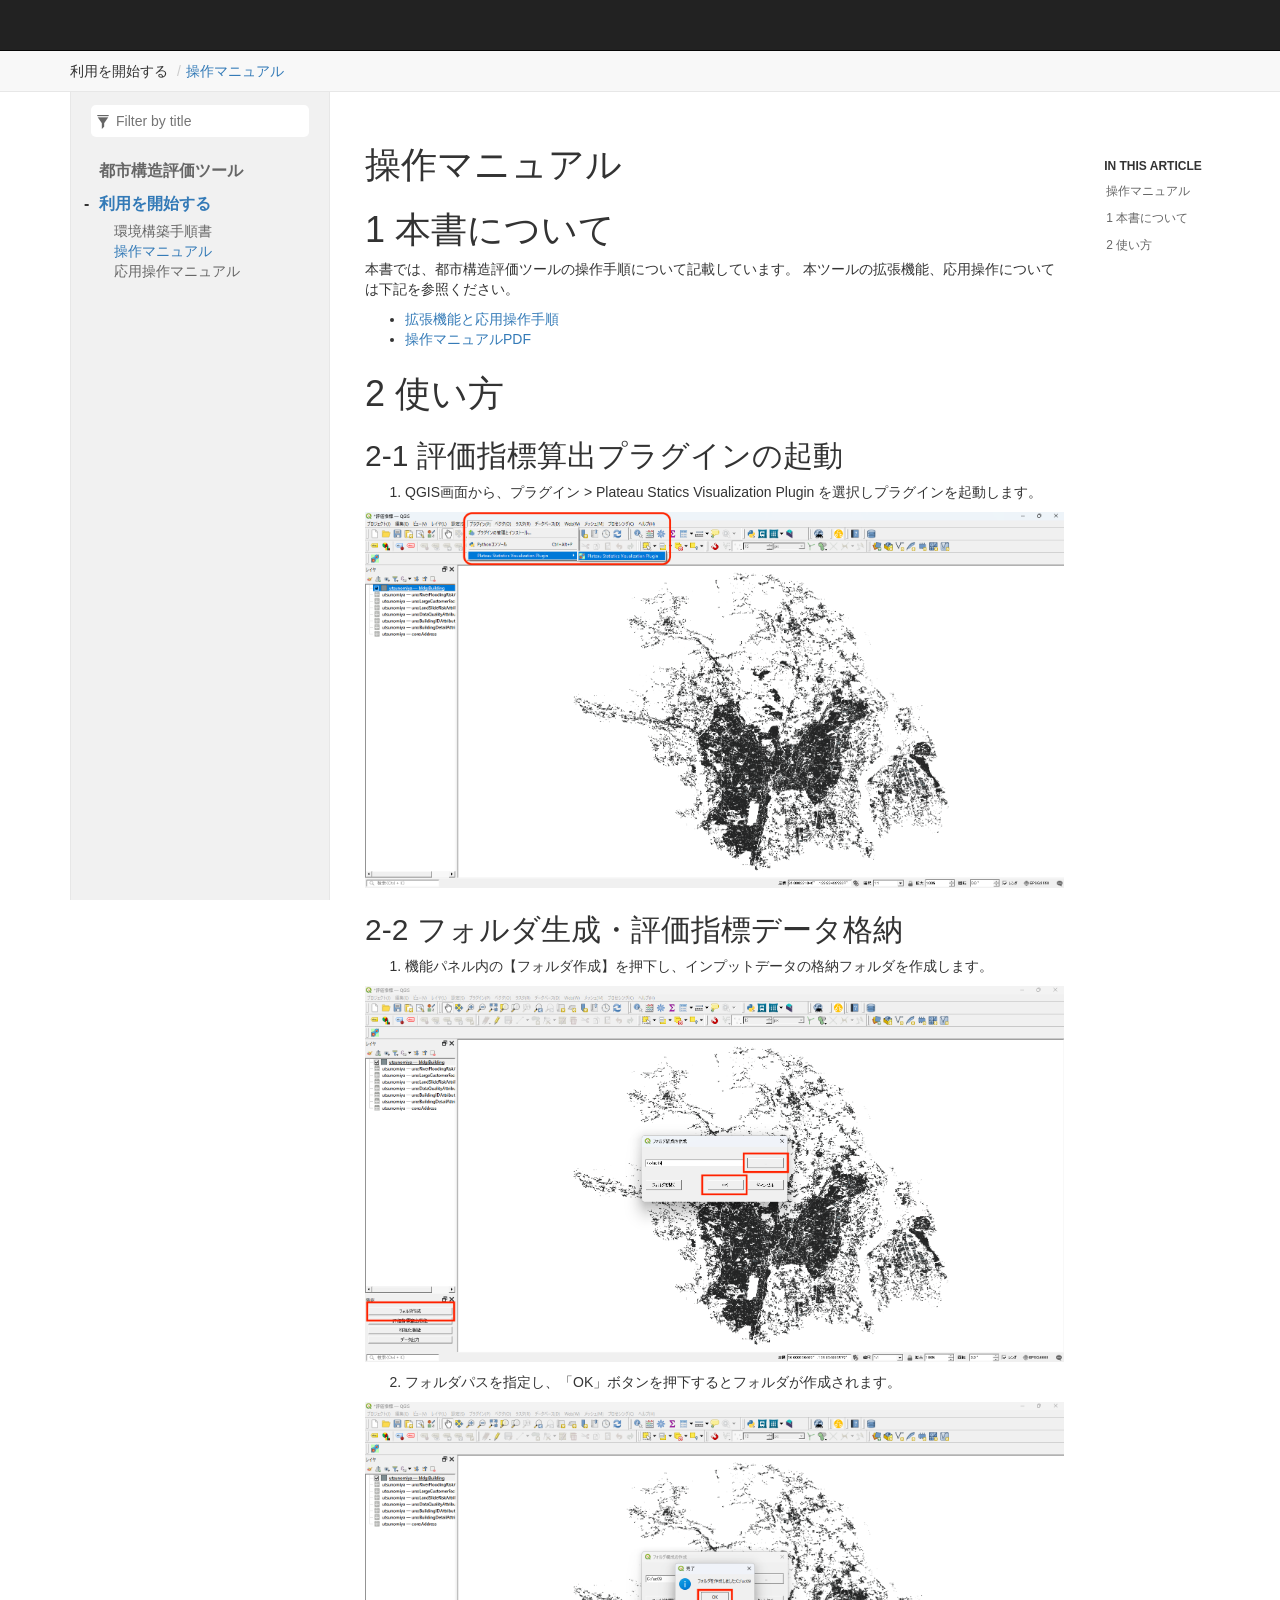
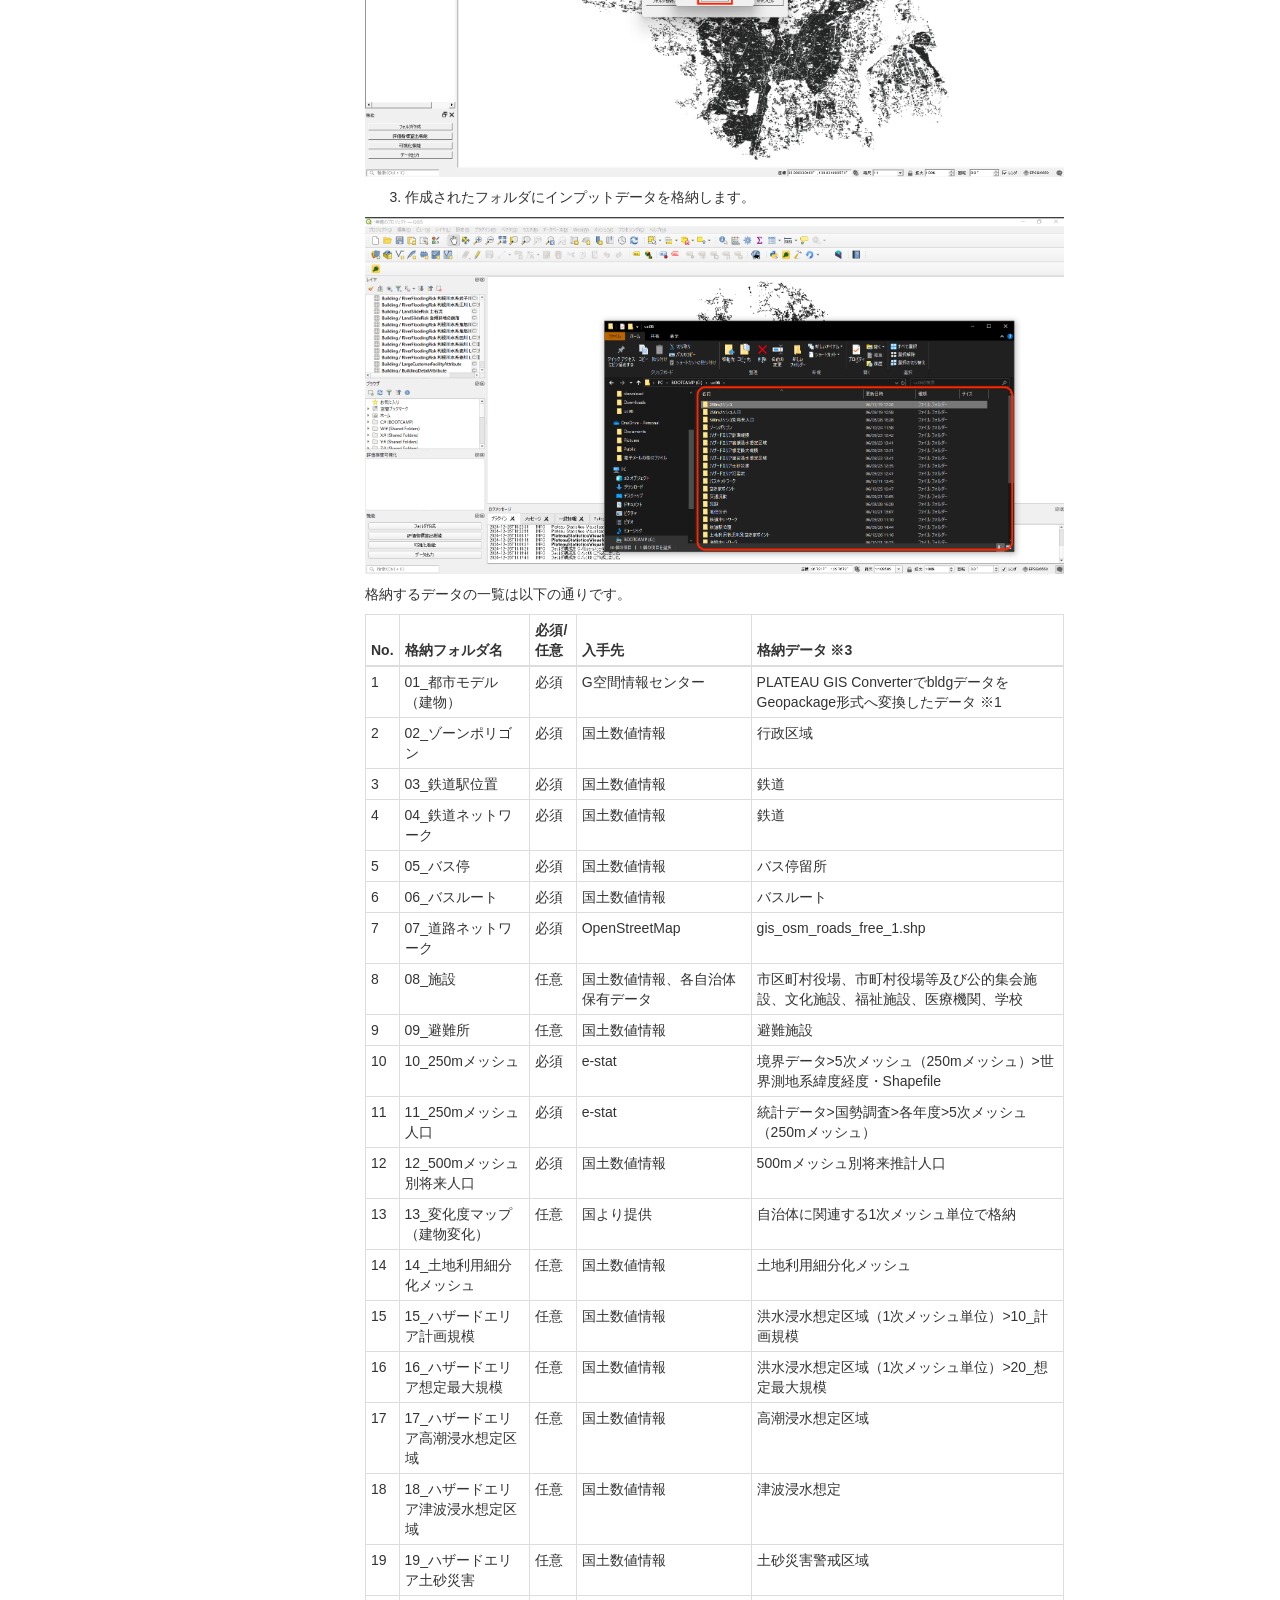
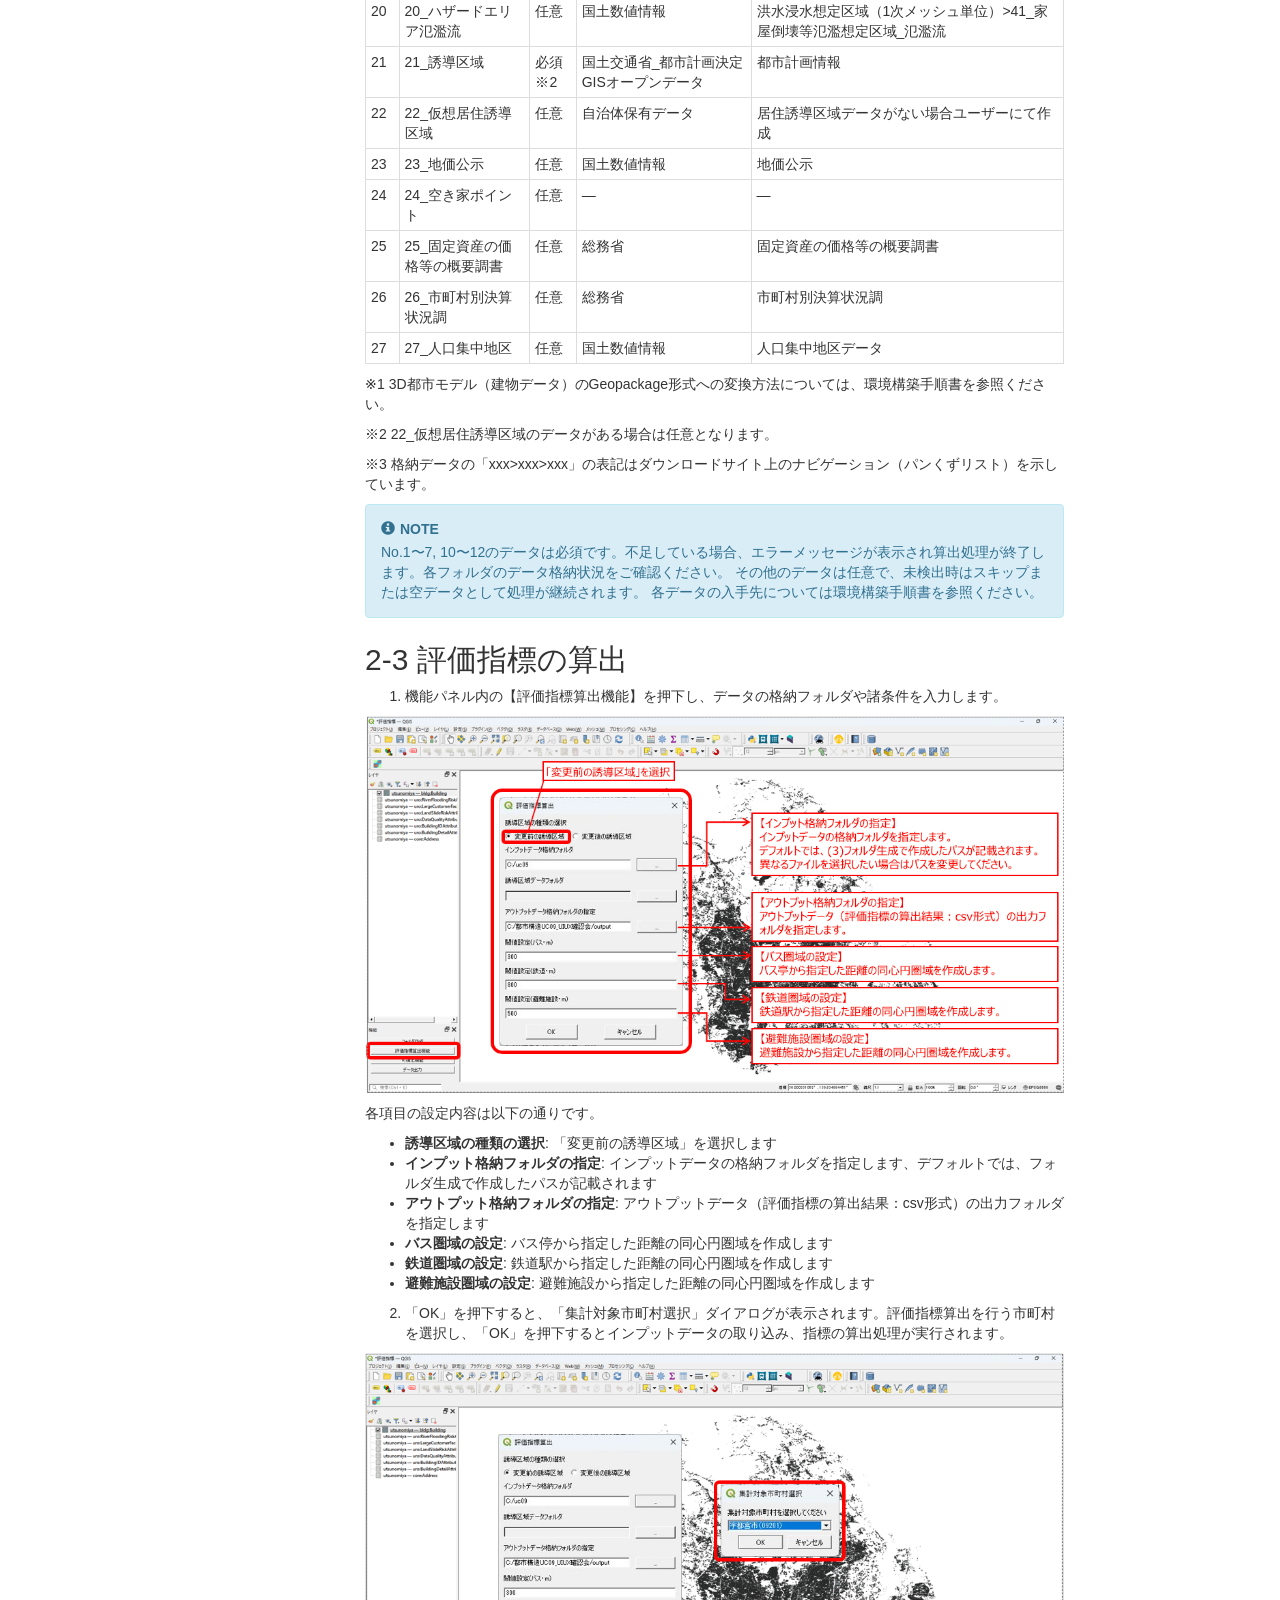
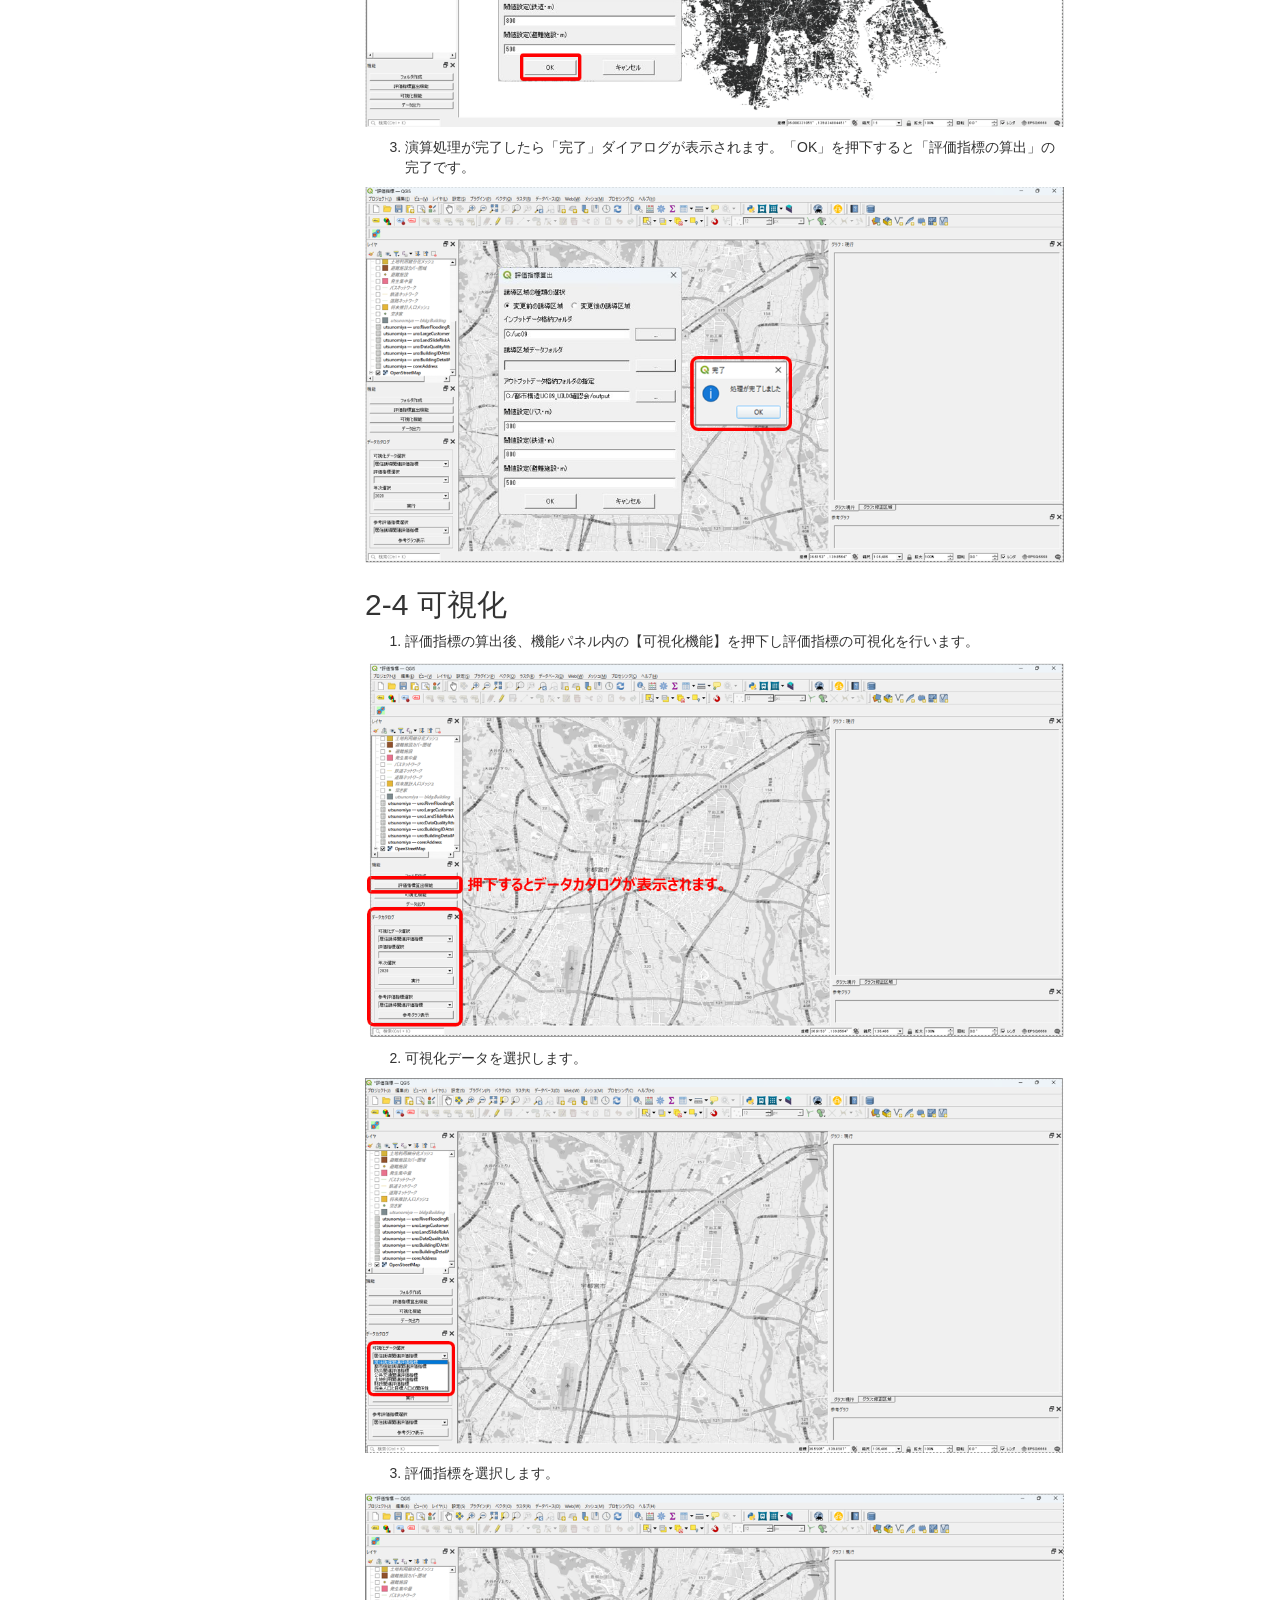
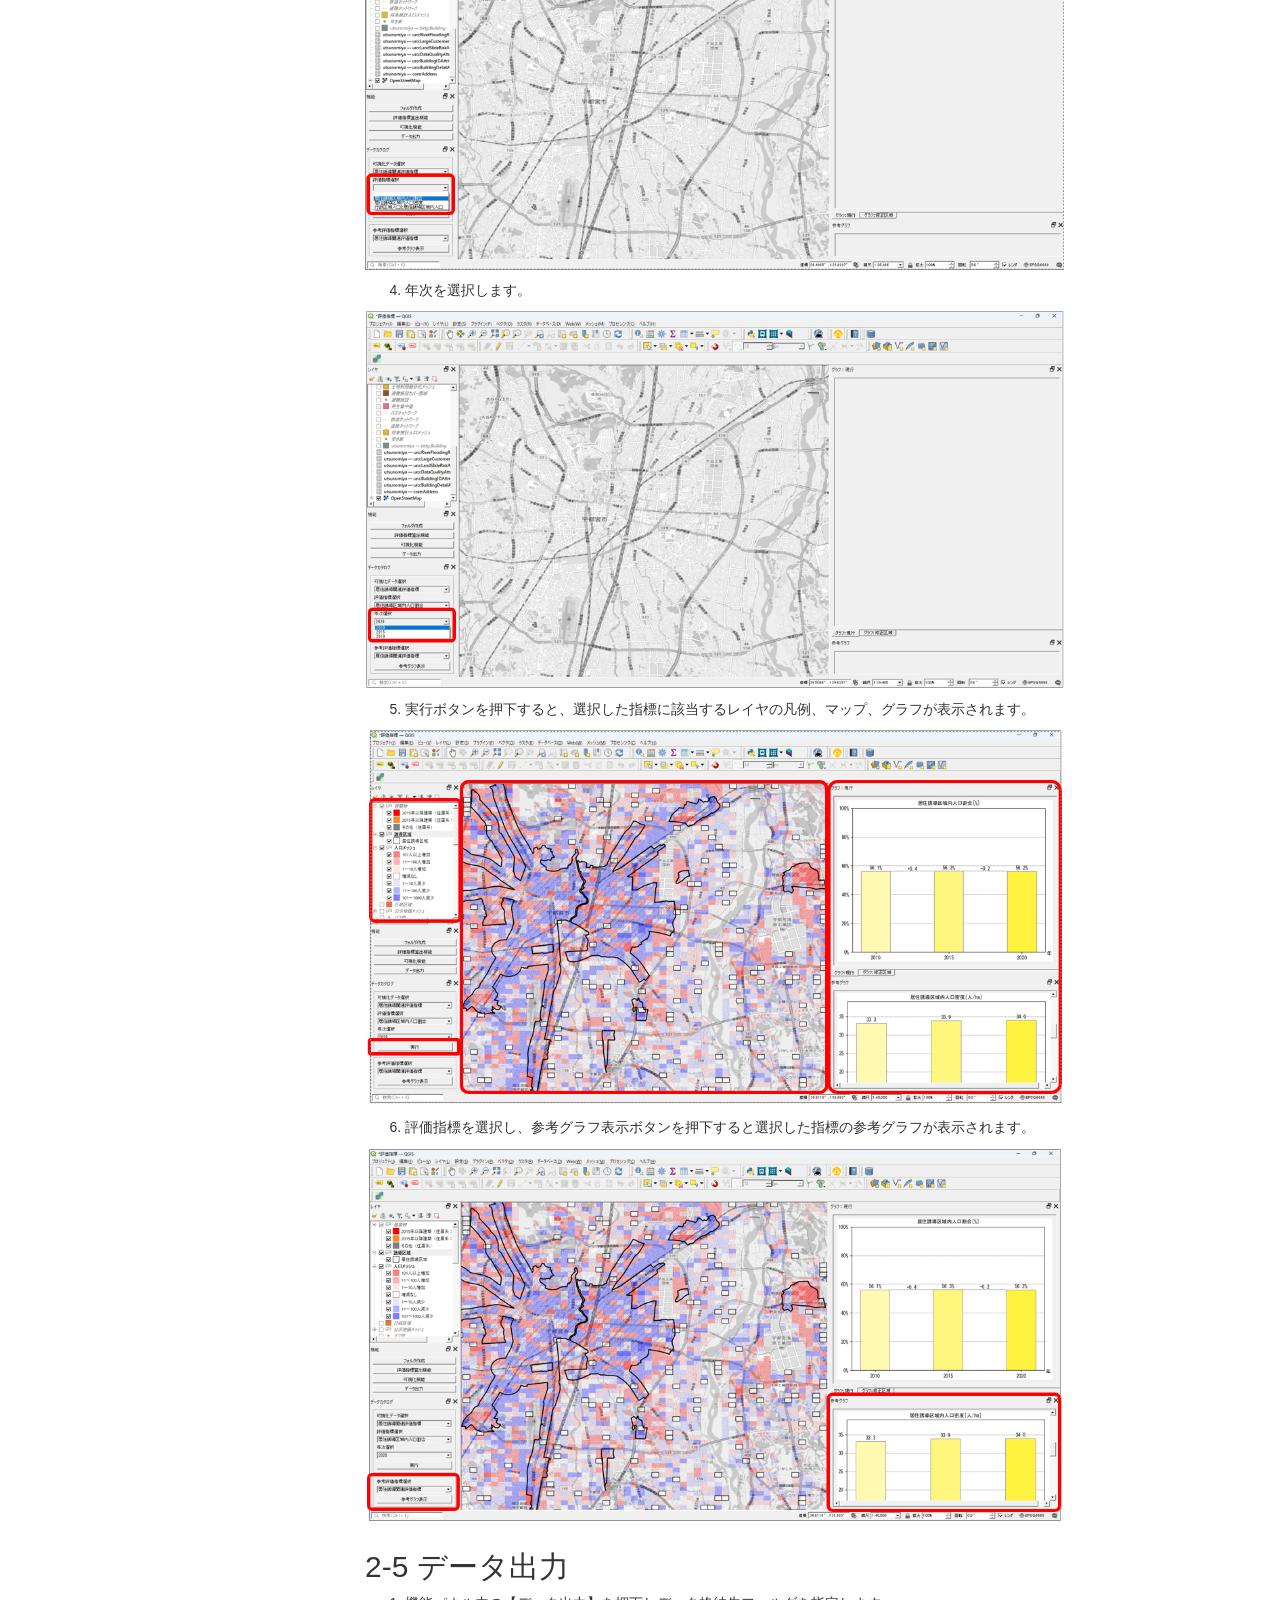
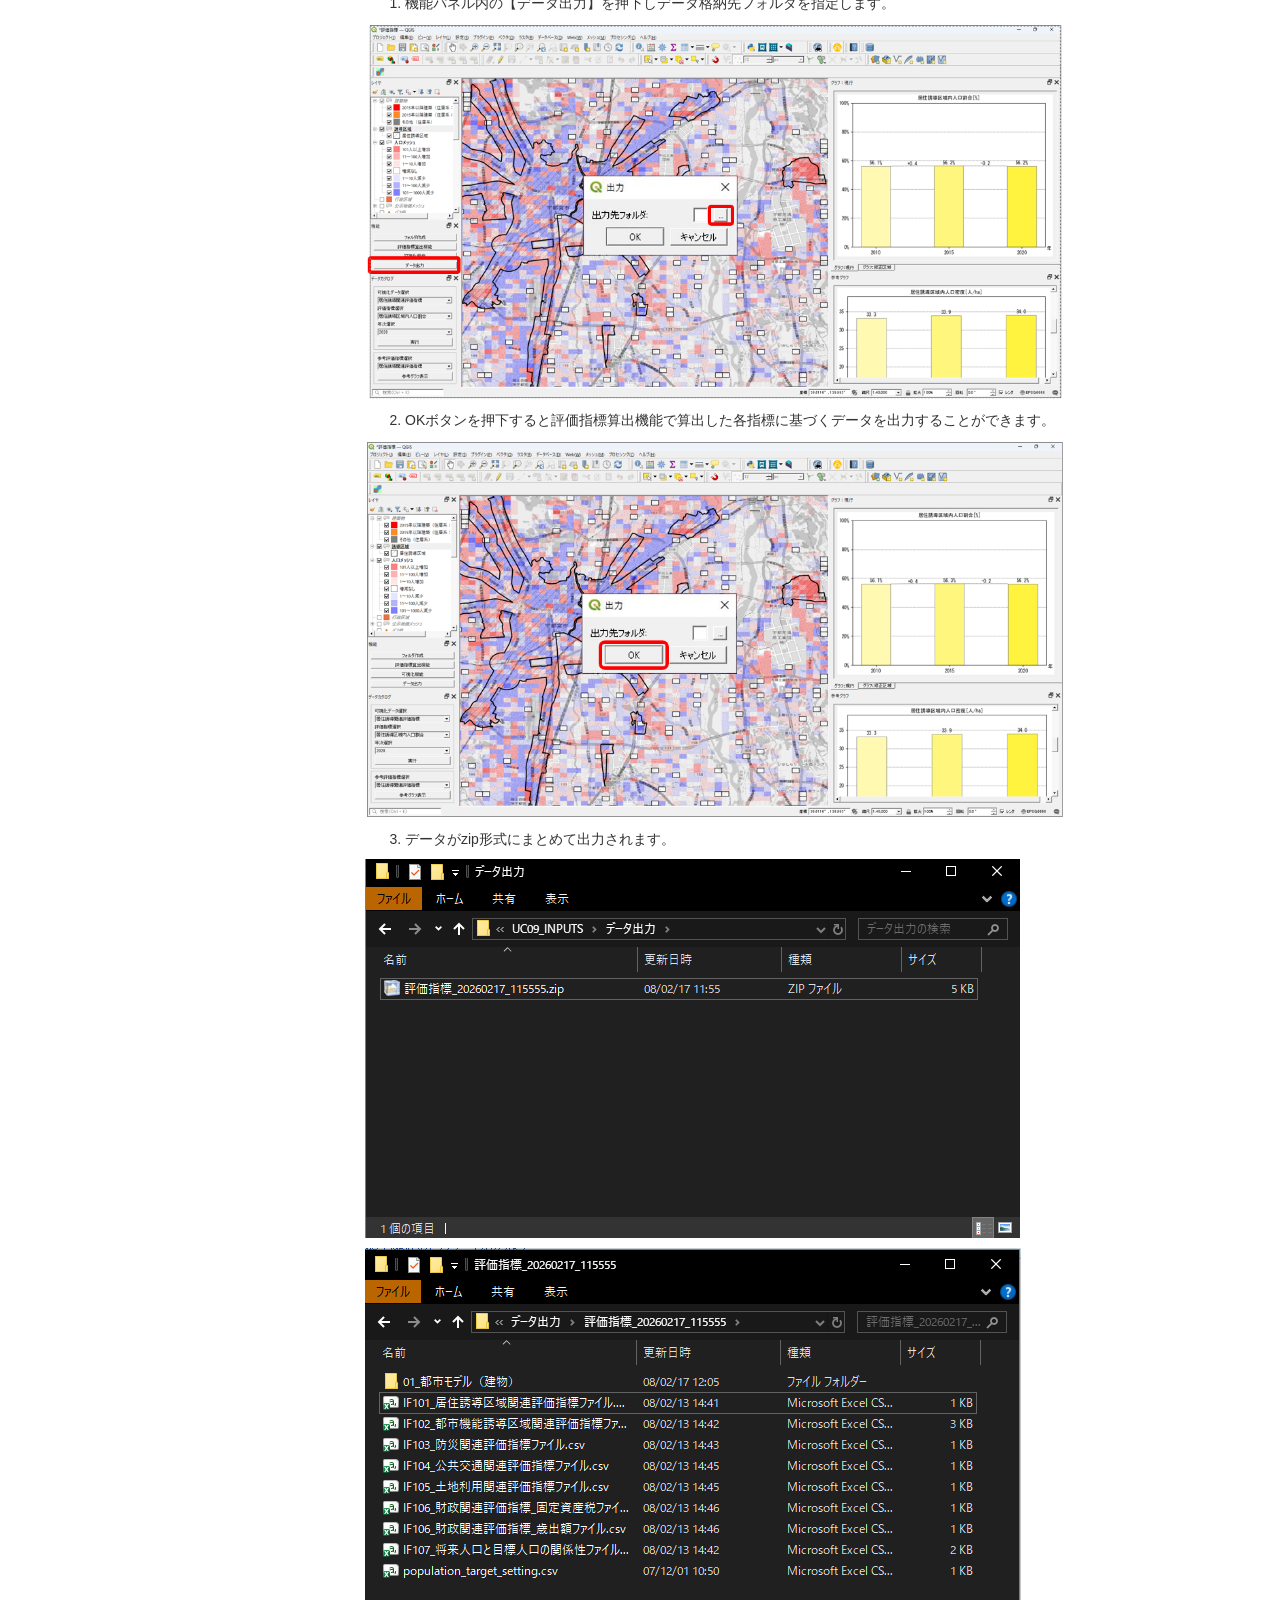
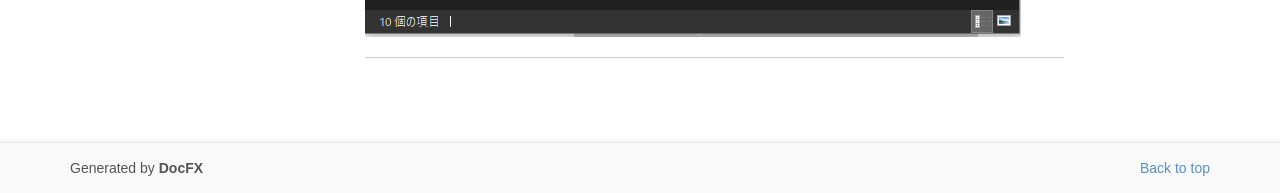
==== manual/userMan.html @ 3ce44143 "Merge pull request #2 from AeroToyota-Develop/gh-pages FY2025 Initial Docs Update: Sync gh-pages wit" ====
<!DOCTYPE html>
<!--[if IE]><![endif]-->
<html>

  <head>
    <meta charset="utf-8">
      <meta http-equiv="X-UA-Compatible" content="IE=edge,chrome=1">
      <title>操作マニュアル </title>
      <meta name="viewport" content="width=device-width">
      <meta name="title" content="操作マニュアル ">
    
    
      <link rel="shortcut icon" href="../favicon.ico">
      <link rel="stylesheet" href="../styles/docfx.vendor.min.css">
      <link rel="stylesheet" href="../styles/docfx.css">
      <link rel="stylesheet" href="../styles/main.css">
      <meta property="docfx:navrel" content="../toc.html">
      <meta property="docfx:tocrel" content="toc.html">
    
    <meta property="docfx:rel" content="../">
    
  </head>
  <body data-spy="scroll" data-target="#affix" data-offset="120">
    <div id="wrapper">
      <header>

        <nav id="autocollapse" class="navbar navbar-inverse ng-scope" role="navigation">
          <div class="container">
            <div class="navbar-header">
              <button type="button" class="navbar-toggle" data-toggle="collapse" data-target="#navbar">
                <span class="sr-only">Toggle navigation</span>
                <span class="icon-bar"></span>
                <span class="icon-bar"></span>
                <span class="icon-bar"></span>
              </button>

              <a class="navbar-brand" href="../index.html">
                <img id="logo" class="svg" src="../resources/logo.svg" alt="">
              </a>
            </div>
            <div class="collapse navbar-collapse" id="navbar">
              <form class="navbar-form navbar-right" role="search" id="search">
                <div class="form-group">
                  <input type="text" class="form-control" id="search-query" placeholder="Search" autocomplete="off">
                </div>
              </form>
            </div>
          </div>
        </nav>

        <div class="subnav navbar navbar-default">
          <div class="container hide-when-search" id="breadcrumb">
            <ul class="breadcrumb">
              <li></li>
            </ul>
          </div>
        </div>
      </header>
      <div class="container body-content">

        <div id="search-results">
          <div class="search-list">Search Results for <span></span></div>
          <div class="sr-items">
            <p><i class="glyphicon glyphicon-refresh index-loading"></i></p>
          </div>
          <ul id="pagination" data-first=First data-prev=Previous data-next=Next data-last=Last></ul>
        </div>
      </div>
      <div role="main" class="container body-content hide-when-search">

        <div class="sidenav hide-when-search">
          <a class="btn toc-toggle collapse" data-toggle="collapse" href="#sidetoggle" aria-expanded="false" aria-controls="sidetoggle">Show / Hide Table of Contents</a>
          <div class="sidetoggle collapse" id="sidetoggle">
            <div id="sidetoc"></div>
          </div>
        </div>
        <div class="article row grid-right">
          <div class="col-md-10">
            <article class="content wrap" id="_content" data-uid="">
<h1 id="操作マニュアル">操作マニュアル</h1>

<h1 id="1-本書について">1 本書について</h1>
<p>本書では、都市構造評価ツールの操作手順について記載しています。
本ツールの拡張機能、応用操作については下記を参照ください。</p>
<ul>
<li><a href="advancedMan.html">拡張機能と応用操作手順</a></li>
<li><a href="../resources/%E6%93%8D%E4%BD%9C%E3%83%9E%E3%83%8B%E3%83%A5%E3%82%A2%E3%83%AB%E5%8F%82%E8%80%83%E8%B3%87%E6%96%99.pdf">操作マニュアルPDF</a></li>
</ul>
<h1 id="2-使い方">2 使い方</h1>
<h2 id="2-1-評価指標算出プラグインの起動">2-1 評価指標算出プラグインの起動</h2>
<ol>
<li>QGIS画面から、プラグイン &gt; Plateau Statics Visualization Plugin を選択しプラグインを起動します。</li>
</ol>
<p><img src="../resources/userMan/tutorial_005.png" alt=""></p>
<h2 id="2-2-フォルダ生成評価指標データ格納">2-2 フォルダ生成・評価指標データ格納</h2>
<ol>
<li>機能パネル内の【フォルダ作成】を押下し、インプットデータの格納フォルダを作成します。</li>
</ol>
<p><img src="../resources/userMan/tutorial_006.png" alt=""></p>
<ol start="2">
<li>フォルダパスを指定し、「OK」ボタンを押下するとフォルダが作成されます。</li>
</ol>
<p><img src="../resources/userMan/tutorial_007.png" alt=""></p>
<ol start="3">
<li>作成されたフォルダにインプットデータを格納します。</li>
</ol>
<p><img src="../resources/userMan/tutorial_008.png" alt=""></p>
<p>格納するデータの一覧は以下の通りです。</p>
<table>
<thead>
<tr>
<th>No.</th>
<th>格納フォルダ名</th>
<th>必須/任意</th>
<th>入手先</th>
<th>格納データ ※3</th>
</tr>
</thead>
<tbody>
<tr>
<td>1</td>
<td>01_都市モデル（建物）</td>
<td>必須</td>
<td>G空間情報センター</td>
<td>PLATEAU GIS ConverterでbldgデータをGeopackage形式へ変換したデータ ※1</td>
</tr>
<tr>
<td>2</td>
<td>02_ゾーンポリゴン</td>
<td>必須</td>
<td>国土数値情報</td>
<td>行政区域</td>
</tr>
<tr>
<td>3</td>
<td>03_鉄道駅位置</td>
<td>必須</td>
<td>国土数値情報</td>
<td>鉄道</td>
</tr>
<tr>
<td>4</td>
<td>04_鉄道ネットワーク</td>
<td>必須</td>
<td>国土数値情報</td>
<td>鉄道</td>
</tr>
<tr>
<td>5</td>
<td>05_バス停</td>
<td>必須</td>
<td>国土数値情報</td>
<td>バス停留所</td>
</tr>
<tr>
<td>6</td>
<td>06_バスルート</td>
<td>必須</td>
<td>国土数値情報</td>
<td>バスルート</td>
</tr>
<tr>
<td>7</td>
<td>07_道路ネットワーク</td>
<td>必須</td>
<td>OpenStreetMap</td>
<td>gis_osm_roads_free_1.shp</td>
</tr>
<tr>
<td>8</td>
<td>08_施設</td>
<td>任意</td>
<td>国土数値情報、各自治体保有データ</td>
<td>市区町村役場、市町村役場等及び公的集会施設、文化施設、福祉施設、医療機関、学校</td>
</tr>
<tr>
<td>9</td>
<td>09_避難所</td>
<td>任意</td>
<td>国土数値情報</td>
<td>避難施設</td>
</tr>
<tr>
<td>10</td>
<td>10_250mメッシュ</td>
<td>必須</td>
<td>e-stat</td>
<td>境界データ&gt;5次メッシュ（250mメッシュ）&gt;世界測地系緯度経度・Shapefile</td>
</tr>
<tr>
<td>11</td>
<td>11_250mメッシュ人口</td>
<td>必須</td>
<td>e-stat</td>
<td>統計データ&gt;国勢調査&gt;各年度&gt;5次メッシュ（250mメッシュ）</td>
</tr>
<tr>
<td>12</td>
<td>12_500mメッシュ別将来人口</td>
<td>必須</td>
<td>国土数値情報</td>
<td>500mメッシュ別将来推計人口</td>
</tr>
<tr>
<td>13</td>
<td>13_変化度マップ（建物変化）</td>
<td>任意</td>
<td>国より提供</td>
<td>自治体に関連する1次メッシュ単位で格納</td>
</tr>
<tr>
<td>14</td>
<td>14_土地利用細分化メッシュ</td>
<td>任意</td>
<td>国土数値情報</td>
<td>土地利用細分化メッシュ</td>
</tr>
<tr>
<td>15</td>
<td>15_ハザードエリア計画規模</td>
<td>任意</td>
<td>国土数値情報</td>
<td>洪水浸水想定区域（1次メッシュ単位）&gt;10_計画規模</td>
</tr>
<tr>
<td>16</td>
<td>16_ハザードエリア想定最大規模</td>
<td>任意</td>
<td>国土数値情報</td>
<td>洪水浸水想定区域（1次メッシュ単位）&gt;20_想定最大規模</td>
</tr>
<tr>
<td>17</td>
<td>17_ハザードエリア高潮浸水想定区域</td>
<td>任意</td>
<td>国土数値情報</td>
<td>高潮浸水想定区域</td>
</tr>
<tr>
<td>18</td>
<td>18_ハザードエリア津波浸水想定区域</td>
<td>任意</td>
<td>国土数値情報</td>
<td>津波浸水想定</td>
</tr>
<tr>
<td>19</td>
<td>19_ハザードエリア土砂災害</td>
<td>任意</td>
<td>国土数値情報</td>
<td>土砂災害警戒区域</td>
</tr>
<tr>
<td>20</td>
<td>20_ハザードエリア氾濫流</td>
<td>任意</td>
<td>国土数値情報</td>
<td>洪水浸水想定区域（1次メッシュ単位）&gt;41_家屋倒壊等氾濫想定区域_氾濫流</td>
</tr>
<tr>
<td>21</td>
<td>21_誘導区域</td>
<td>必須 ※2</td>
<td>国土交通省_都市計画決定GISオープンデータ</td>
<td>都市計画情報</td>
</tr>
<tr>
<td>22</td>
<td>22_仮想居住誘導区域</td>
<td>任意</td>
<td>自治体保有データ</td>
<td>居住誘導区域データがない場合ユーザーにて作成</td>
</tr>
<tr>
<td>23</td>
<td>23_地価公示</td>
<td>任意</td>
<td>国土数値情報</td>
<td>地価公示</td>
</tr>
<tr>
<td>24</td>
<td>24_空き家ポイント</td>
<td>任意</td>
<td>―</td>
<td>―</td>
</tr>
<tr>
<td>25</td>
<td>25_固定資産の価格等の概要調書</td>
<td>任意</td>
<td>総務省</td>
<td>固定資産の価格等の概要調書</td>
</tr>
<tr>
<td>26</td>
<td>26_市町村別決算状況調</td>
<td>任意</td>
<td>総務省</td>
<td>市町村別決算状況調</td>
</tr>
<tr>
<td>27</td>
<td>27_人口集中地区</td>
<td>任意</td>
<td>国土数値情報</td>
<td>人口集中地区データ</td>
</tr>
</tbody>
</table>
<p>※1 3D都市モデル（建物データ）のGeopackage形式への変換方法については、環境構築手順書を参照ください。</p>
<p>※2 22_仮想居住誘導区域のデータがある場合は任意となります。</p>
<p>※3 格納データの「xxx&gt;xxx&gt;xxx」の表記はダウンロードサイト上のナビゲーション（パンくずリスト）を示しています。</p>
<div class="NOTE">
<h5>Note</h5>
<p>No.1〜7, 10〜12のデータは必須です。不足している場合、エラーメッセージが表示され算出処理が終了します。各フォルダのデータ格納状況をご確認ください。
その他のデータは任意で、未検出時はスキップまたは空データとして処理が継続されます。
各データの入手先については環境構築手順書を参照ください。</p>
</div>
<h2 id="2-3-評価指標の算出">2-3 評価指標の算出</h2>
<ol>
<li>機能パネル内の【評価指標算出機能】を押下し、データの格納フォルダや諸条件を入力します。</li>
</ol>
<p><img src="../resources/userMan/tutorial_009.png" alt=""></p>
<p>各項目の設定内容は以下の通りです。</p>
<ul>
<li><strong>誘導区域の種類の選択</strong>: 「変更前の誘導区域」を選択します</li>
<li><strong>インプット格納フォルダの指定</strong>: インプットデータの格納フォルダを指定します、デフォルトでは、フォルダ生成で作成したパスが記載されます</li>
<li><strong>アウトプット格納フォルダの指定</strong>: アウトプットデータ（評価指標の算出結果：csv形式）の出力フォルダを指定します</li>
<li><strong>バス圏域の設定</strong>: バス停から指定した距離の同心円圏域を作成します</li>
<li><strong>鉄道圏域の設定</strong>: 鉄道駅から指定した距離の同心円圏域を作成します</li>
<li><strong>避難施設圏域の設定</strong>: 避難施設から指定した距離の同心円圏域を作成します</li>
</ul>
<ol start="2">
<li>「OK」を押下すると、「集計対象市町村選択」ダイアログが表示されます。評価指標算出を行う市町村を選択し、「OK」を押下するとインプットデータの取り込み、指標の算出処理が実行されます。</li>
</ol>
<p><img src="../resources/userMan/tutorial_010.png" alt=""></p>
<ol start="3">
<li>演算処理が完了したら「完了」ダイアログが表示されます。「OK」を押下すると「評価指標の算出」の完了です。</li>
</ol>
<p><img src="../resources/userMan/tutorial_011.png" alt=""></p>
<h2 id="2-4-可視化">2-4 可視化</h2>
<ol>
<li>評価指標の算出後、機能パネル内の【可視化機能】を押下し評価指標の可視化を行います。</li>
</ol>
<p><img src="../resources/userMan/tutorial_012.png" alt=""></p>
<ol start="2">
<li>可視化データを選択します。</li>
</ol>
<p><img src="../resources/userMan/tutorial_013.png" alt=""></p>
<ol start="3">
<li>評価指標を選択します。</li>
</ol>
<p><img src="../resources/userMan/tutorial_014.png" alt=""></p>
<ol start="4">
<li>年次を選択します。</li>
</ol>
<p><img src="../resources/userMan/tutorial_015.png" alt=""></p>
<ol start="5">
<li>実行ボタンを押下すると、選択した指標に該当するレイヤの凡例、マップ、グラフが表示されます。</li>
</ol>
<p><img src="../resources/userMan/tutorial_016.png" alt=""></p>
<ol start="6">
<li>評価指標を選択し、参考グラフ表示ボタンを押下すると選択した指標の参考グラフが表示されます。</li>
</ol>
<p><img src="../resources/userMan/tutorial_017.png" alt=""></p>
<h2 id="2-5-データ出力">2-5 データ出力</h2>
<ol>
<li>機能パネル内の【データ出力】を押下しデータ格納先フォルダを指定します。</li>
</ol>
<p><img src="../resources/userMan/tutorial_018.png" alt=""></p>
<ol start="2">
<li>OKボタンを押下すると評価指標算出機能で算出した各指標に基づくデータを出力することができます。</li>
</ol>
<p><img src="../resources/userMan/tutorial_019.png" alt=""></p>
<ol start="3">
<li>データがzip形式にまとめて出力されます。</li>
</ol>
<p><img src="../resources/userMan/tutorial_020.png" alt=""></p>
<p><img src="../resources/userMan/tutorial_021.png" alt=""></p>
<hr>

</article>
          </div>

          <div class="hidden-sm col-md-2" role="complementary">
            <div class="sideaffix">
              <nav class="bs-docs-sidebar hidden-print hidden-xs hidden-sm affix" id="affix">
                <h5>In this article</h5>
                <div></div>
              </nav>
            </div>
          </div>
        </div>
      </div>

      <footer>
        <div class="grad-bottom"></div>
        <div class="footer">
          <div class="container">
            <span class="pull-right">
              <a href="#top">Back to top</a>
            </span>
      
      <span>Generated by <strong>DocFX</strong></span>
          </div>
        </div>
      </footer>
    </div>

    <script type="text/javascript" src="../styles/docfx.vendor.min.js"></script>
    <script type="text/javascript" src="../styles/docfx.js"></script>
    <script type="text/javascript" src="../styles/main.js"></script>
  </body>
</html>
---- styles/docfx.css ----
/**
 * Licensed to the .NET Foundation under one or more agreements.
 * The .NET Foundation licenses this file to you under the MIT license.
 */
html,
body {
  font-family: 'Segoe UI', Tahoma, Helvetica, sans-serif;
  height: 100%;
}
button,
a {
  color: #337ab7;
  cursor: pointer;
}
button:hover,
button:focus,
a:hover,
a:focus {
  color: #23527c;
  text-decoration: none;
}
a.disable,
a.disable:hover {
  text-decoration: none;
  cursor: default;
  color: #000000;
}

h1, h2, h3, h4, h5, h6, .text-break {
    word-wrap: break-word;
    word-break: break-word;
}

h1 mark,
h2 mark,
h3 mark,
h4 mark,
h5 mark,
h6 mark {
  padding: 0;
}

.inheritance .level0:before,
.inheritance .level1:before,
.inheritance .level2:before,
.inheritance .level3:before,
.inheritance .level4:before,
.inheritance .level5:before,
.inheritance .level6:before,
.inheritance .level7:before,
.inheritance .level8:before,
.inheritance .level9:before {
    content: '↳';
    margin-right: 5px;
}

.inheritance .level0 {
    margin-left: 0em;
}

.inheritance .level1 {
    margin-left: 1em;
}

.inheritance .level2 {
    margin-left: 2em;
}

.inheritance .level3 {
    margin-left: 3em;
}

.inheritance .level4 {
    margin-left: 4em;
}

.inheritance .level5 {
    margin-left: 5em;
}

.inheritance .level6 {
    margin-left: 6em;
}

.inheritance .level7 {
    margin-left: 7em;
}

.inheritance .level8 {
    margin-left: 8em;
}

.inheritance .level9 {
    margin-left: 9em;
}

.level0.summary {
  margin: 2em 0 2em 0;
}

.level1.summary {
  margin: 1em 0 1em 0;
}

span.parametername,
span.paramref,
span.typeparamref {
    font-style: italic;
}
span.languagekeyword{
    font-weight: bold;
}

.hljs {
  display: inline;
  background-color: inherit;
  padding: 0;
}
/* additional spacing fixes */
.btn + .btn {
  margin-left: 10px;
}
.btn.pull-right {
  margin-left: 10px;
  margin-top: 5px;
}
.table {
  margin-bottom: 10px;
}
table p {
  margin-bottom: 0;
}
table a {
  display: inline-block;
}

/* Make hidden attribute compatible with old browser.*/
[hidden] {
  display: none !important;
}

h1,
.h1,
h2,
.h2,
h3,
.h3 {
  margin-top: 15px;
  margin-bottom: 10px;
  font-weight: 400;
}
h4,
.h4,
h5,
.h5,
h6,
.h6 {
  margin-top: 10px;
  margin-bottom: 5px;
}
.navbar {
  margin-bottom: 0;
}
#wrapper {
  min-height: 100%;
  position: relative;
}
/* blends header footer and content together with gradient effect */
.grad-top {
  /* For Safari 5.1 to 6.0 */
  /* For Opera 11.1 to 12.0 */
  /* For Firefox 3.6 to 15 */
  background: linear-gradient(rgba(0, 0, 0, 0.05), rgba(0, 0, 0, 0));
  /* Standard syntax */
  height: 5px;
}
.grad-bottom {
  /* For Safari 5.1 to 6.0 */
  /* For Opera 11.1 to 12.0 */
  /* For Firefox 3.6 to 15 */
  background: linear-gradient(rgba(0, 0, 0, 0), rgba(0, 0, 0, 0.05));
  /* Standard syntax */
  height: 5px;
}
.divider {
  margin: 0 5px;
  color: #cccccc;
}
hr {
  border-color: #cccccc;
}
header {
  position: fixed;
  top: 0;
  left: 0;
  right: 0;
  z-index: 1000;
}
header .navbar {
  border-width: 0 0 1px;
  border-radius: 0;
}
.navbar-brand {
  font-size: inherit;
  padding: 0;
}
.navbar-collapse {
  margin: 0 -15px;
}
.subnav {
  min-height: 40px;
}

.inheritance h5, .inheritedMembers h5{
  padding-bottom: 5px;
  border-bottom: 1px solid #ccc;
}

article h1, article h2, article h3, article h4{
  margin-top: 25px;
}

article h4{
  border: 0;
  font-weight: bold;
  margin-top: 2em;
}

article span.small.pull-right{
  margin-top: 20px;
}

article section {
  margin-left: 1em;
}

/*.expand-all {
  padding: 10px 0;
}*/
.breadcrumb {
  margin: 0;
  padding: 10px 0;
  background-color: inherit;
  white-space: nowrap;
}
.breadcrumb > li + li:before {
  content: "\00a0/";
}
#autocollapse.collapsed .navbar-header {
  float: none;
}
#autocollapse.collapsed .navbar-toggle {
  display: block;
}
#autocollapse.collapsed .navbar-collapse {
  border-top: 1px solid transparent;
  box-shadow: inset 0 1px 0 rgba(255, 255, 255, 0.1);
}
#autocollapse.collapsed .navbar-collapse.collapse {
  display: none !important;
}
#autocollapse.collapsed .navbar-nav {
  float: none !important;
  margin: 7.5px -15px;
}
#autocollapse.collapsed .navbar-nav > li {
  float: none;
}
#autocollapse.collapsed .navbar-nav > li > a {
  padding-top: 10px;
  padding-bottom: 10px;
}
#autocollapse.collapsed .collapse.in,
#autocollapse.collapsed .collapsing {
  display: block !important;
}
#autocollapse.collapsed .collapse.in .navbar-right,
#autocollapse.collapsed .collapsing .navbar-right {
  float: none !important;
}
#autocollapse .form-group {
  width: 100%;
}
#autocollapse .form-control {
  width: 100%;
}
#autocollapse .navbar-header {
  margin-left: 0;
  margin-right: 0;
}
#autocollapse .navbar-brand {
  margin-left: 0;
}
.collapse.in,
.collapsing {
  text-align: center;
}
.collapsing .navbar-form {
  margin: 0 auto;
  max-width: 400px;
  padding: 10px 15px;
  box-shadow: inset 0 1px 0 rgba(255, 255, 255, 0.1), 0 1px 0 rgba(255, 255, 255, 0.1);
}
.collapsed .collapse.in .navbar-form {
  margin: 0 auto;
  max-width: 400px;
  padding: 10px 15px;
  box-shadow: inset 0 1px 0 rgba(255, 255, 255, 0.1), 0 1px 0 rgba(255, 255, 255, 0.1);
}
.navbar .navbar-nav {
  display: inline-block;
}
.docs-search {
  background: white;
  vertical-align: middle;
}
.docs-search > .search-query {
  font-size: 14px;
  border: 0;
  width: 120%;
  color: #555;
}
.docs-search > .search-query:focus {
  outline: 0;
}
.search-results-frame {
  clear: both;
  display: table;
  width: 100%;
}
.search-results.ng-hide {
  display: none;
}
.search-results-container {
  padding-bottom: 1em;
  border-top: 1px solid #111;
  background: rgba(25, 25, 25, 0.5);
}
.search-results-container .search-results-group {
  padding-top: 50px !important;
  padding: 10px;
}
.search-results-group-heading {
  font-family: "Open Sans";
  padding-left: 10px;
  color: white;
}
.search-close {
  position: absolute;
  left: 50%;
  margin-left: -100px;
  color: white;
  text-align: center;
  padding: 5px;
  background: #333;
  border-top-right-radius: 5px;
  border-top-left-radius: 5px;
  width: 200px;
  box-shadow: 0 0 10px #111;
}
#search {
  display: none;
}

/* Search results display*/
#search-results {
  max-width: 960px !important;
  margin-top: 120px;
  margin-bottom: 115px;
  margin-left: auto;
  margin-right: auto;
  line-height: 1.8;
  display: none;
}

#search-results>.search-list {
  text-align: center;
  font-size: 2.5rem;
  margin-bottom: 50px;
}

#search-results p {
  text-align: center;
}

#search-results p .index-loading {
  animation: index-loading 1.5s infinite linear;
  -webkit-animation: index-loading 1.5s infinite linear;
  -o-animation: index-loading 1.5s infinite linear;
  font-size: 2.5rem;
}

@keyframes index-loading {
    from { transform: scale(1) rotate(0deg);}
    to { transform: scale(1) rotate(360deg);}
}

@-webkit-keyframes index-loading {
    from { -webkit-transform: rotate(0deg);}
    to { -webkit-transform: rotate(360deg);}
}

@-o-keyframes index-loading {
    from { -o-transform: rotate(0deg);}
    to { -o-transform: rotate(360deg);}
}

#search-results .sr-items {
  font-size: 24px;
}

.sr-item {
  margin-bottom: 25px;
}

.sr-item>.item-href {
  font-size: 14px;
  color: #093;
}

.sr-item>.item-brief {
  font-size: 13px;
}

.pagination>li>a {
  color: #47A7A0
}

.pagination>.active>a {
  background-color: #47A7A0;
  border-color: #47A7A0;
}

.fixed_header {
  position: fixed;
  width: 100%;
  padding-bottom: 10px;
  padding-top: 10px;
  margin: 0px;
  top: 0;
  z-index: 9999;
  left: 0;
}

.fixed_header+.toc{
  margin-top: 50px;
  margin-left: 0;
}

.sidenav, .fixed_header, .toc  {
  background-color: #f1f1f1;
}

.sidetoc {
  position: fixed;
  width: 260px;
  top: 150px;
  bottom: 0;
  overflow-x: hidden;
  overflow-y: auto;
  background-color: #f1f1f1;
  border-left: 1px solid #e7e7e7;
  border-right: 1px solid #e7e7e7;
  z-index: 1;
}

.sidetoc.shiftup {
  bottom: 70px;
}

body .toc{
  background-color: #f1f1f1;
  overflow-x: hidden;
}

.sidetoggle.ng-hide {
  display: block !important;
}
.sidetoc-expand > .caret {
  margin-left: 0px;
  margin-top: -2px;
}
.sidetoc-expand > .caret-side {
  border-left: 4px solid;
  border-top: 4px solid transparent;
  border-bottom: 4px solid transparent;
  margin-left: 4px;
  margin-top: -4px;
}
.sidetoc-heading {
  font-weight: 500;
}

.toc {
  margin: 0px 0 0 10px;
  padding: 0 10px;
}
.expand-stub {
  position: absolute;
  left: -10px;
  font-weight: bold;
}
.expand-stub + a {
  font-weight: bold;
}
.toc .nav > li > a.sidetoc-expand {
  position: absolute;
  top: 0;
  left: 0;
}
.toc .nav > li > a {
  color: #666666;
  margin-left: 5px;
  display: block;
  padding: 0;
}
.toc .nav > li > a:hover,
.toc .nav > li > a:focus {
  color: #000000;
  background: none;
  text-decoration: inherit;
}
.toc .nav > li.active > a {
  color: #337ab7;
}
.toc .nav > li.active > a:hover,
.toc .nav > li.active > a:focus {
  color: #23527c;
}

.toc .nav > li> .expand-stub {
  cursor: pointer;
}

.toc .nav > li.active > .expand-stub::before,
.toc .nav > li.in > .expand-stub::before,
.toc .nav > li.in.active > .expand-stub::before,
.toc .nav > li.filtered > .expand-stub::before {
    content: "-";
}

.toc .nav > li > .expand-stub::before,
.toc .nav > li.active > .expand-stub::before {
    content: "+";
}

.toc .nav > li.filtered > ul,
.toc .nav > li.in > ul {
  display: block;
}

.toc .nav > li > ul {
  display: none;
}

.toc ul{
  font-size: 12px;
  margin: 0 0 0 3px;
}

.toc .level1 > li {
  font-weight: bold;
  margin-top: 10px;
  position: relative;
  font-size: 16px;
}
.toc .level2 {
  font-weight: normal;
  margin: 5px 0 0 15px;
  font-size: 14px;
}
.toc-toggle {
  display: none;
  margin: 0 15px 0px 15px;
}
.sidefilter {
  position: fixed;
  top: 90px;
  width: 260px;
  background-color: #f1f1f1;
  padding: 15px;
  border-left: 1px solid #e7e7e7;
  border-right: 1px solid #e7e7e7;
  z-index: 1;
}
.toc-filter {
  border-radius: 5px;
  background: #fff;
  color: #666666;
  padding: 5px;
  position: relative;
  margin: 0 5px 0 5px;
}
.toc-filter > input {
  border: 0;
  color: #666666;
  padding-left: 20px;
  padding-right: 20px;
  width: 100%;
}
.toc-filter > input:focus {
  outline: 0;
}
.toc-filter > .filter-icon {
  position: absolute;
  top: 10px;
  left: 5px;
}
.toc-filter > .clear-icon {
  position: absolute;
  top: 10px;
  right: 5px;
}
.article {
  margin-top: 120px;
  margin-bottom: 115px;
}

#_content>a{
  margin-top: 105px;
}

.article.grid-right {
  margin-left: 280px;
}

.inheritance hr {
  margin-top: 5px;
  margin-bottom: 5px;
}
.article img {
  max-width: 100%;
}
.sideaffix {
  margin-top: 50px;
  font-size: 12px;
  max-height: 100%;
  overflow: hidden;
  top: 100px;
  bottom: 10px;
  position: fixed;
}
.sideaffix.shiftup {
  bottom: 70px;
}
.affix {
  position: relative;
  height: 100%;
}
.sideaffix > div.contribution {
  margin-bottom: 20px;
}
.sideaffix > div.contribution > ul > li > a.contribution-link {
  padding: 6px 10px;
  font-weight: bold;
  font-size: 14px;
}
.sideaffix > div.contribution > ul > li > a.contribution-link:hover {
  background-color: #ffffff;
}
.sideaffix ul.nav > li > a:focus {
  background: none;
}
.affix h5 {
  font-weight: bold;
  text-transform: uppercase;
  padding-left: 10px;
  font-size: 12px;
}
.affix > ul.level1 {
  overflow: hidden;
  padding-bottom: 10px;
  height: calc(100% - 100px);
}
.affix ul > li > a:before {
  color: #cccccc;
  position: absolute;
}
.affix ul > li > a:hover {
  background: none;
  color: #666666;
}
.affix ul > li.active > a,
.affix ul > li.active > a:before {
  color: #337ab7;
}
.affix ul > li > a {
  padding: 5px 12px;
  color: #666666;
}
.affix > ul > li.active:last-child {
  margin-bottom: 50px;
}
.affix > ul > li > a:before {
  content: "|";
  font-size: 16px;
  top: 1px;
  left: 0;
}
.affix > ul > li.active > a,
.affix > ul > li.active > a:before {
  color: #337ab7;
  font-weight: bold;
}
.affix ul ul > li > a {
  padding: 2px 15px;
}
.affix ul ul > li > a:before {
  content: ">";
  font-size: 14px;
  top: -1px;
  left: 5px;
}
.affix ul > li > a:before,
.affix ul ul {
  display: none;
}
.affix ul > li.active > ul,
.affix ul > li.active > a:before,
.affix ul > li > a:hover:before {
  display: block;
  white-space: nowrap;
}
.codewrapper {
  position: relative;
}
.trydiv {
  height: 0px;
}
.tryspan {
  position: absolute;
  top: 0px;
  right: 0px;
  border-style: solid;
  border-radius: 0px 4px;
  box-sizing: border-box;
  border-width: 1px;
  border-color: #cccccc;
  text-align: center;
  padding: 2px 8px;
  background-color: white;
  font-size: 12px;
  cursor: pointer;
  z-index: 100;
  display: none;
  color: #767676;
}
.tryspan:hover {
  background-color: #3b8bd0;
  color: white;
  border-color: #3b8bd0;
}
.codewrapper:hover .tryspan {
  display: block;
}
.sample-response .response-content{
  max-height: 200px;
}
footer {
  position: absolute;
  left: 0;
  right: 0;
  bottom: 0;
  z-index: 1000;
}
.footer {
  border-top: 1px solid #e7e7e7;
  background-color: #f8f8f8;
  padding: 15px 0;
}
@media (min-width: 768px) {
  #sidetoggle.collapse {
    display: block;
  }
  .topnav .navbar-nav {
    float: none;
    white-space: nowrap;
  }
  .topnav .navbar-nav > li {
    float: none;
    display: inline-block;
  }
}
@media only screen and (max-width: 768px) {
  #mobile-indicator {
    display: block;
  }
  /* TOC display for responsive */
  .article {
    margin-top: 30px !important;
  }
  header {
    position: static;
  }
  .topnav {
    text-align: center;
  }
  .sidenav {
    padding: 15px 0;
    margin-left: -15px;
    margin-right: -15px;
  }
  .sidefilter {
    position: static;
    width: auto;
    float: none;
    border: none;
  }
  .sidetoc {
    position: static;
    width: auto;
    float: none;
    padding-bottom: 0px;
    border: none;
  }
  .toc .nav > li, .toc .nav > li >a {
    display: inline-block;
  }
  .toc li:after {
    margin-left: -3px;
    margin-right: 5px;
    content: ", ";
    color: #666666;
  }
  .toc .level1 > li {
    display: block;
  }

  .toc .level1 > li:after {
    display: none;
  }
  .article.grid-right {
    margin-left: 0;
  }
  .grad-top,
  .grad-bottom {
    display: none;
  }
  .toc-toggle {
    display: block;
  }
  .sidetoggle.ng-hide {
    display: none !important;
  }
  /*.expand-all {
    display: none;
  }*/
  .sideaffix {
    display: none;
  }
  .mobile-hide {
    display: none;
  }
  .breadcrumb {
    white-space: inherit;
  }

  /* workaround for #hashtag url is no longer needed*/
  h1:before,
  h2:before,
  h3:before,
  h4:before {
      content: '';
      display: none;
  }
}

/* For toc iframe */
@media (max-width: 260px) {
  .toc .level2 > li {
    display: block;
  }

  .toc .level2 > li:after {
    display: none;
  }
}

/* Code snippet */
code {
  color: #717374;
  background-color: #f1f2f3;
}

a code {
  color: #337ab7;
  background-color: #f1f2f3;
}

a code:hover {
  text-decoration: underline;
}

.hljs-keyword {
  color: rgb(86,156,214);
}

.hljs-string {
  color: rgb(214, 157, 133);
}

pre {
  border: 0;
}

/* For code snippet line highlight */
pre > code .line-highlight {
  background-color: #ffffcc;
}

/* Alerts */
.alert h5 {
    text-transform: uppercase;
    font-weight: bold;
    margin-top: 0;
}

.alert h5:before {
    position:relative;
    top:1px;
    display:inline-block;
    font-family:'Glyphicons Halflings';
    line-height:1;
    -webkit-font-smoothing:antialiased;
    -moz-osx-font-smoothing:grayscale;
    margin-right: 5px;
    font-weight: normal;
}

.alert-info h5:before {
    content:"\e086"
}

.alert-warning h5:before {
    content:"\e127"
}

.alert-danger h5:before {
    content:"\e107"
}

/* For Embedded Video */
div.embeddedvideo {
    padding-top: 56.25%;
    position: relative;
    width: 100%;
}

div.embeddedvideo iframe {
    position: absolute;
    top: 0;
    left: 0;
    right: 0;
    bottom: 0;
    width: 100%;
    height: 100%;
}

/* For printer */
@media print{
  .article.grid-right {
    margin-top: 0px;
    margin-left: 0px;
  }
  .sideaffix {
    display: none;
  }
  .mobile-hide {
    display: none;
  }
  .footer {
    display: none;
  }
}

/* For tabbed content */

.tabGroup {
  margin-top: 1rem; }
  .tabGroup ul[role="tablist"] {
    margin: 0;
    padding: 0;
    list-style: none; }
    .tabGroup ul[role="tablist"] > li {
      list-style: none;
      display: inline-block; }
  .tabGroup a[role="tab"] {
    color: #6e6e6e;
    box-sizing: border-box;
    display: inline-block;
    padding: 5px 7.5px;
    text-decoration: none;
    border-bottom: 2px solid #fff; }
    .tabGroup a[role="tab"]:hover, .tabGroup a[role="tab"]:focus, .tabGroup a[role="tab"][aria-selected="true"] {
      border-bottom: 2px solid #0050C5; }
    .tabGroup a[role="tab"][aria-selected="true"] {
      color: #222; }
    .tabGroup a[role="tab"]:hover, .tabGroup a[role="tab"]:focus {
      color: #0050C5; }
    .tabGroup a[role="tab"]:focus {
      outline: 1px solid #0050C5;
      outline-offset: -1px; }
  @media (min-width: 768px) {
    .tabGroup a[role="tab"] {
      padding: 5px 15px; } }
  .tabGroup section[role="tabpanel"] {
    border: 1px solid #e0e0e0;
    padding: 15px;
    margin: 0;
    overflow: hidden; }
    .tabGroup section[role="tabpanel"] > .codeHeader,
    .tabGroup section[role="tabpanel"] > pre {
      margin-left: -16px;
      margin-right: -16px; }
    .tabGroup section[role="tabpanel"] > :first-child {
      margin-top: 0; }
    .tabGroup section[role="tabpanel"] > pre:last-child {
      display: block;
      margin-bottom: -16px; }

.mainContainer[dir='rtl'] main ul[role="tablist"] {
  margin: 0; }

/* Color theme */

/* These are not important, tune down **/
.declaration, .fieldValue, .parameters, .returns {
  color: #a2a2a2;
}

/* Major sections, increase visibility **/
#fields, #properties, #methods, #events {
    font-weight: bold;
    margin-top: 2em;
}

@media print {
  @page {
    margin: .4in;
  }
}
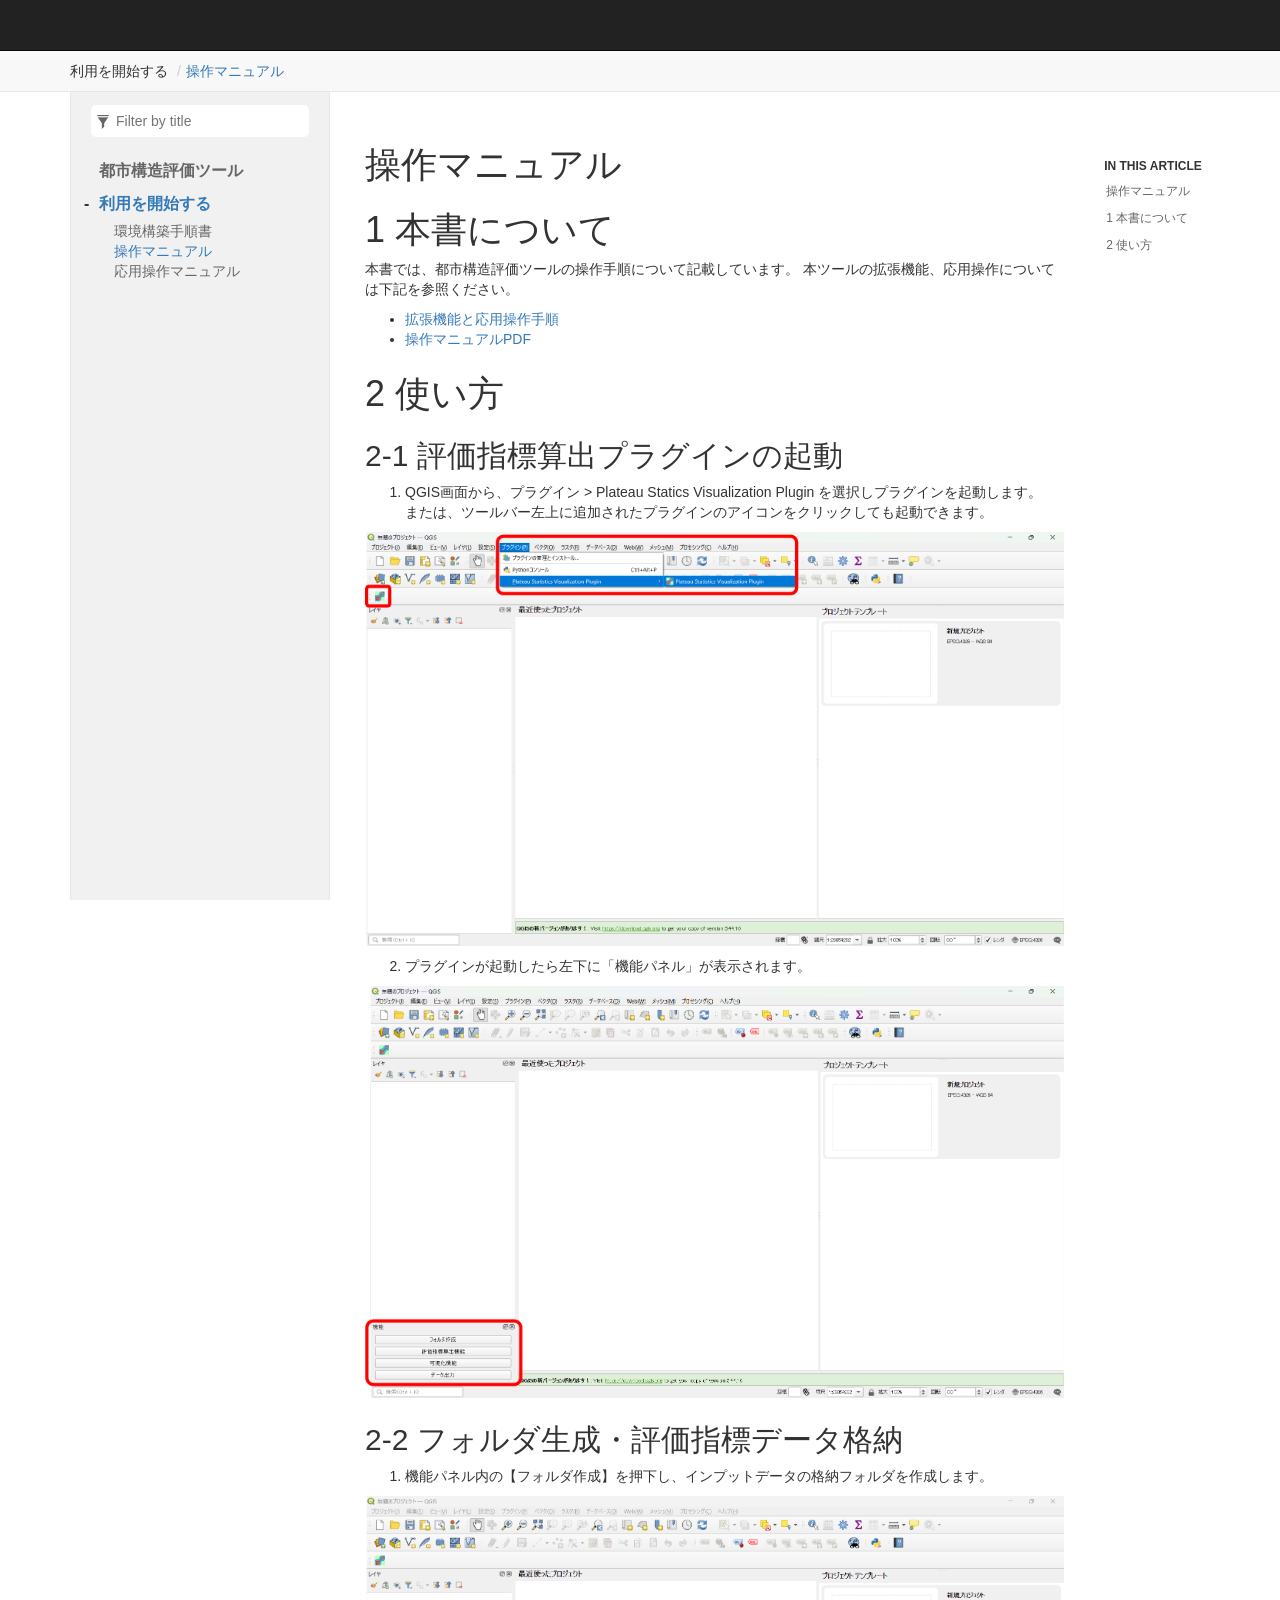
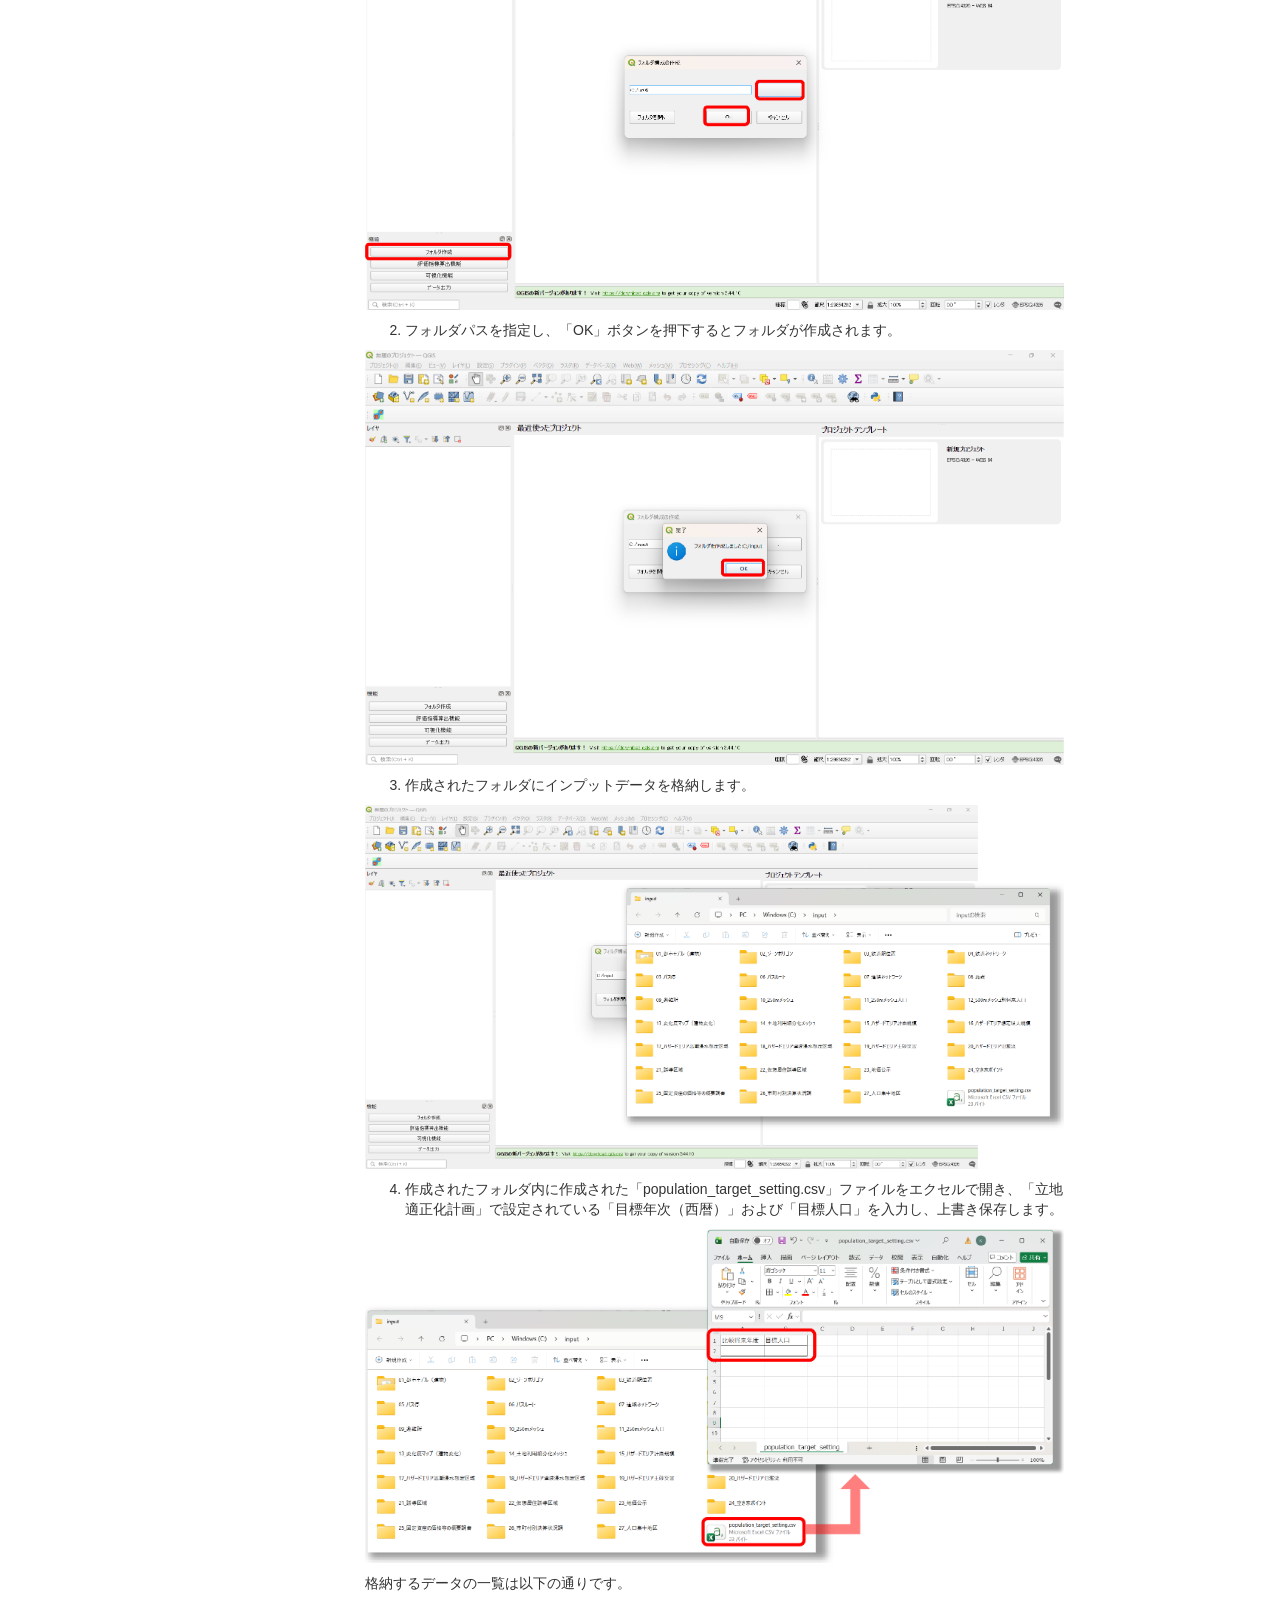
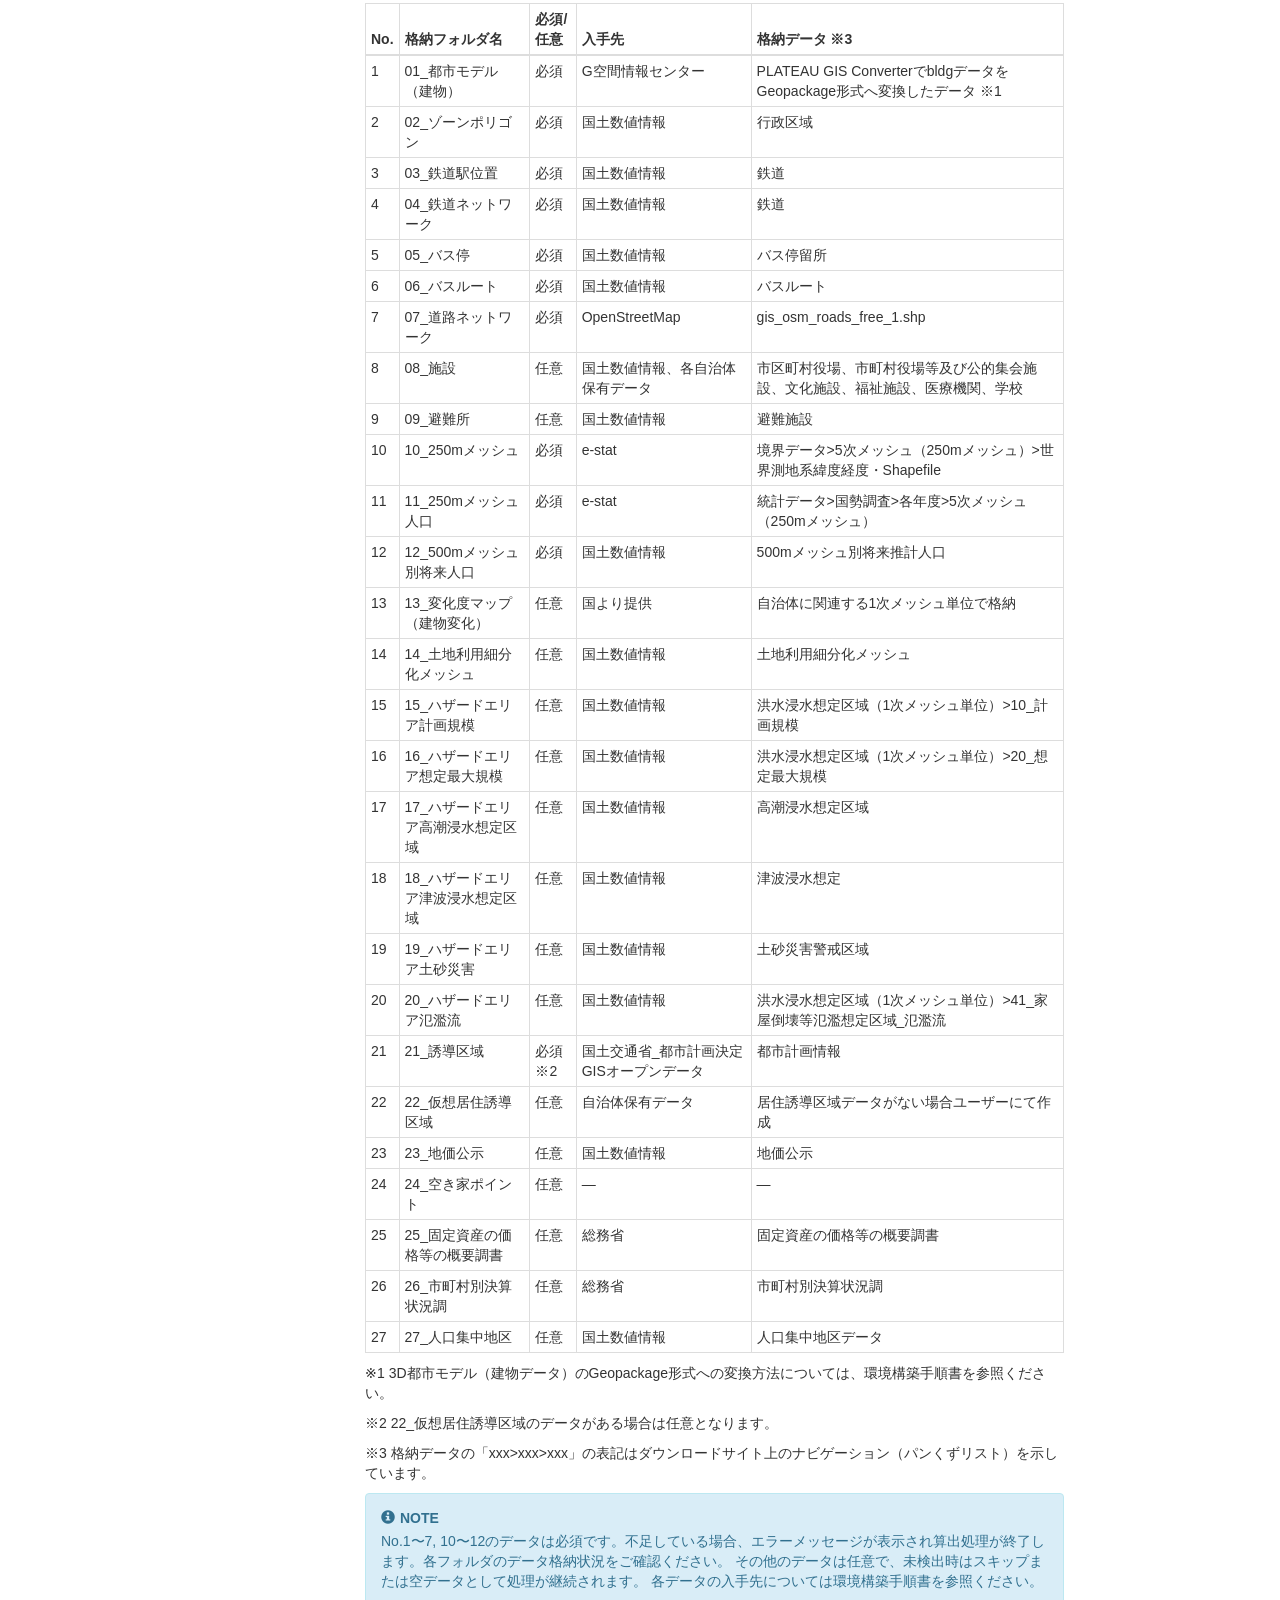
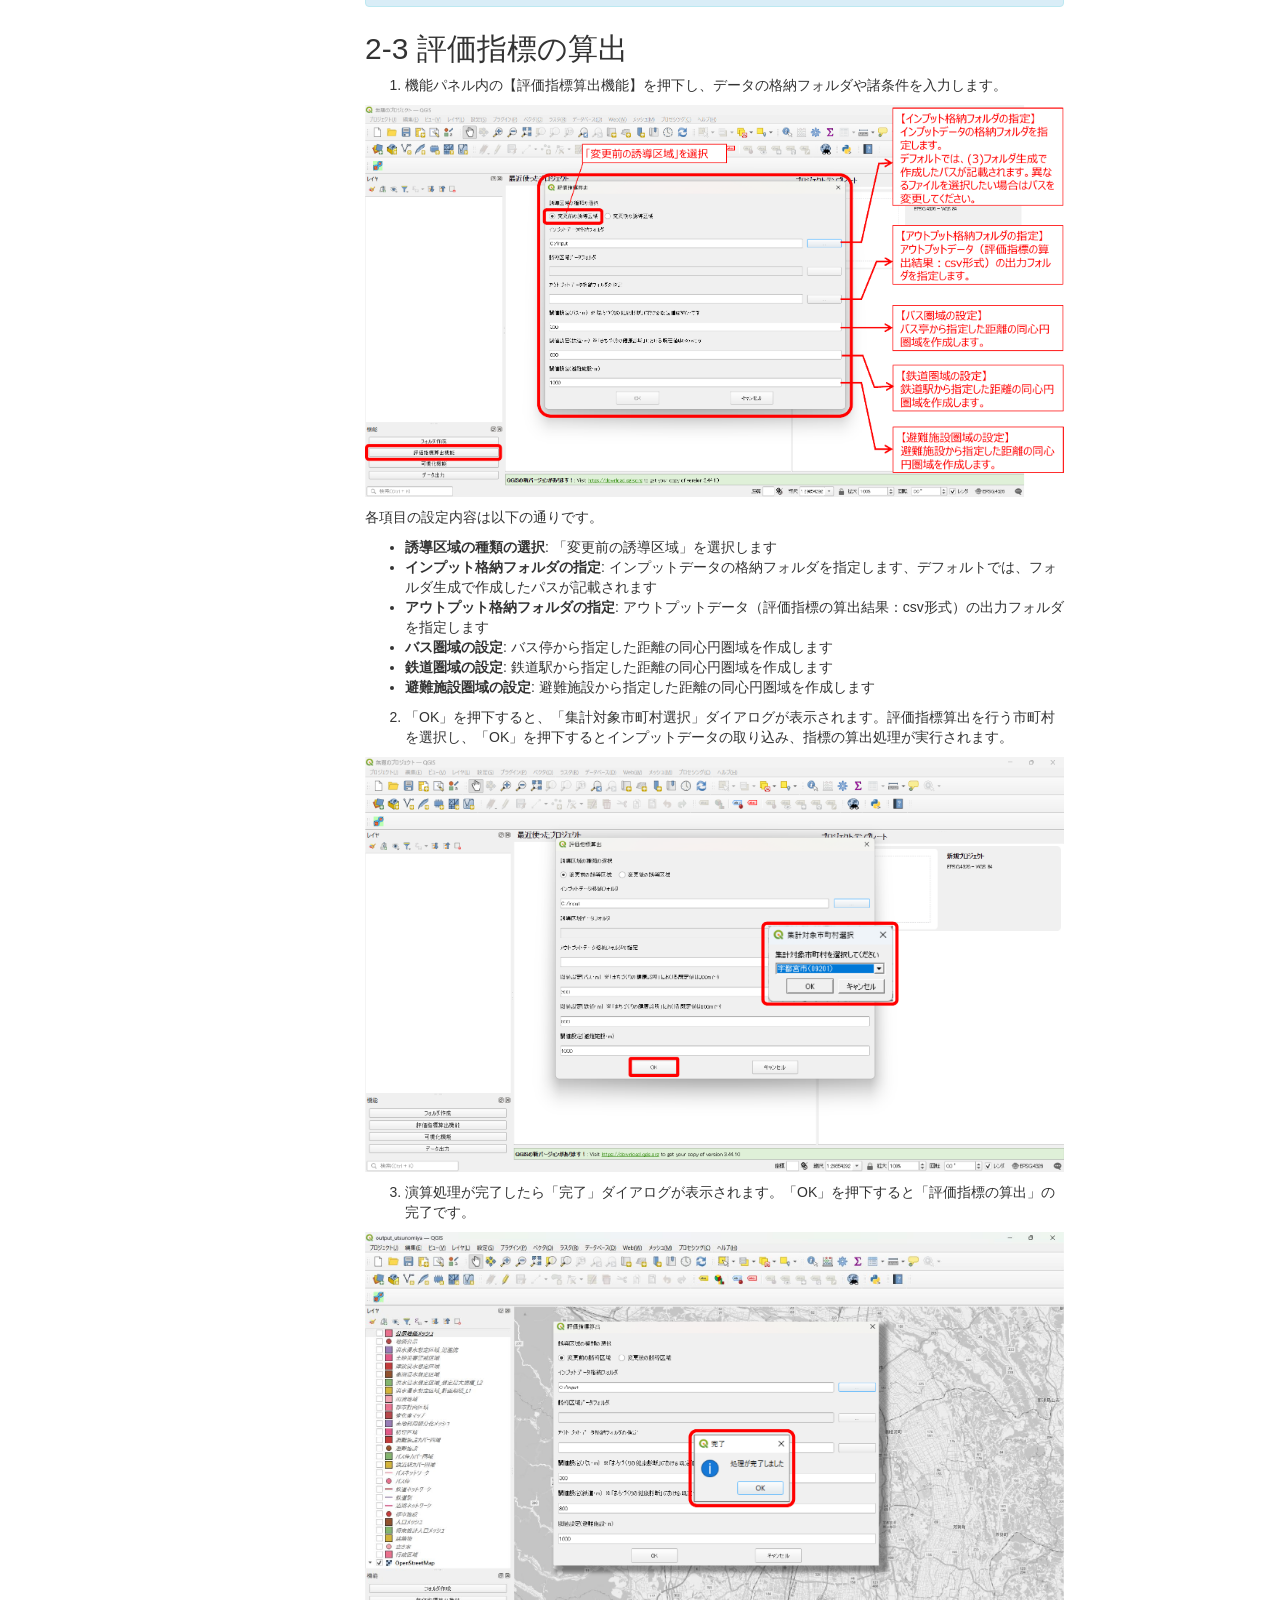
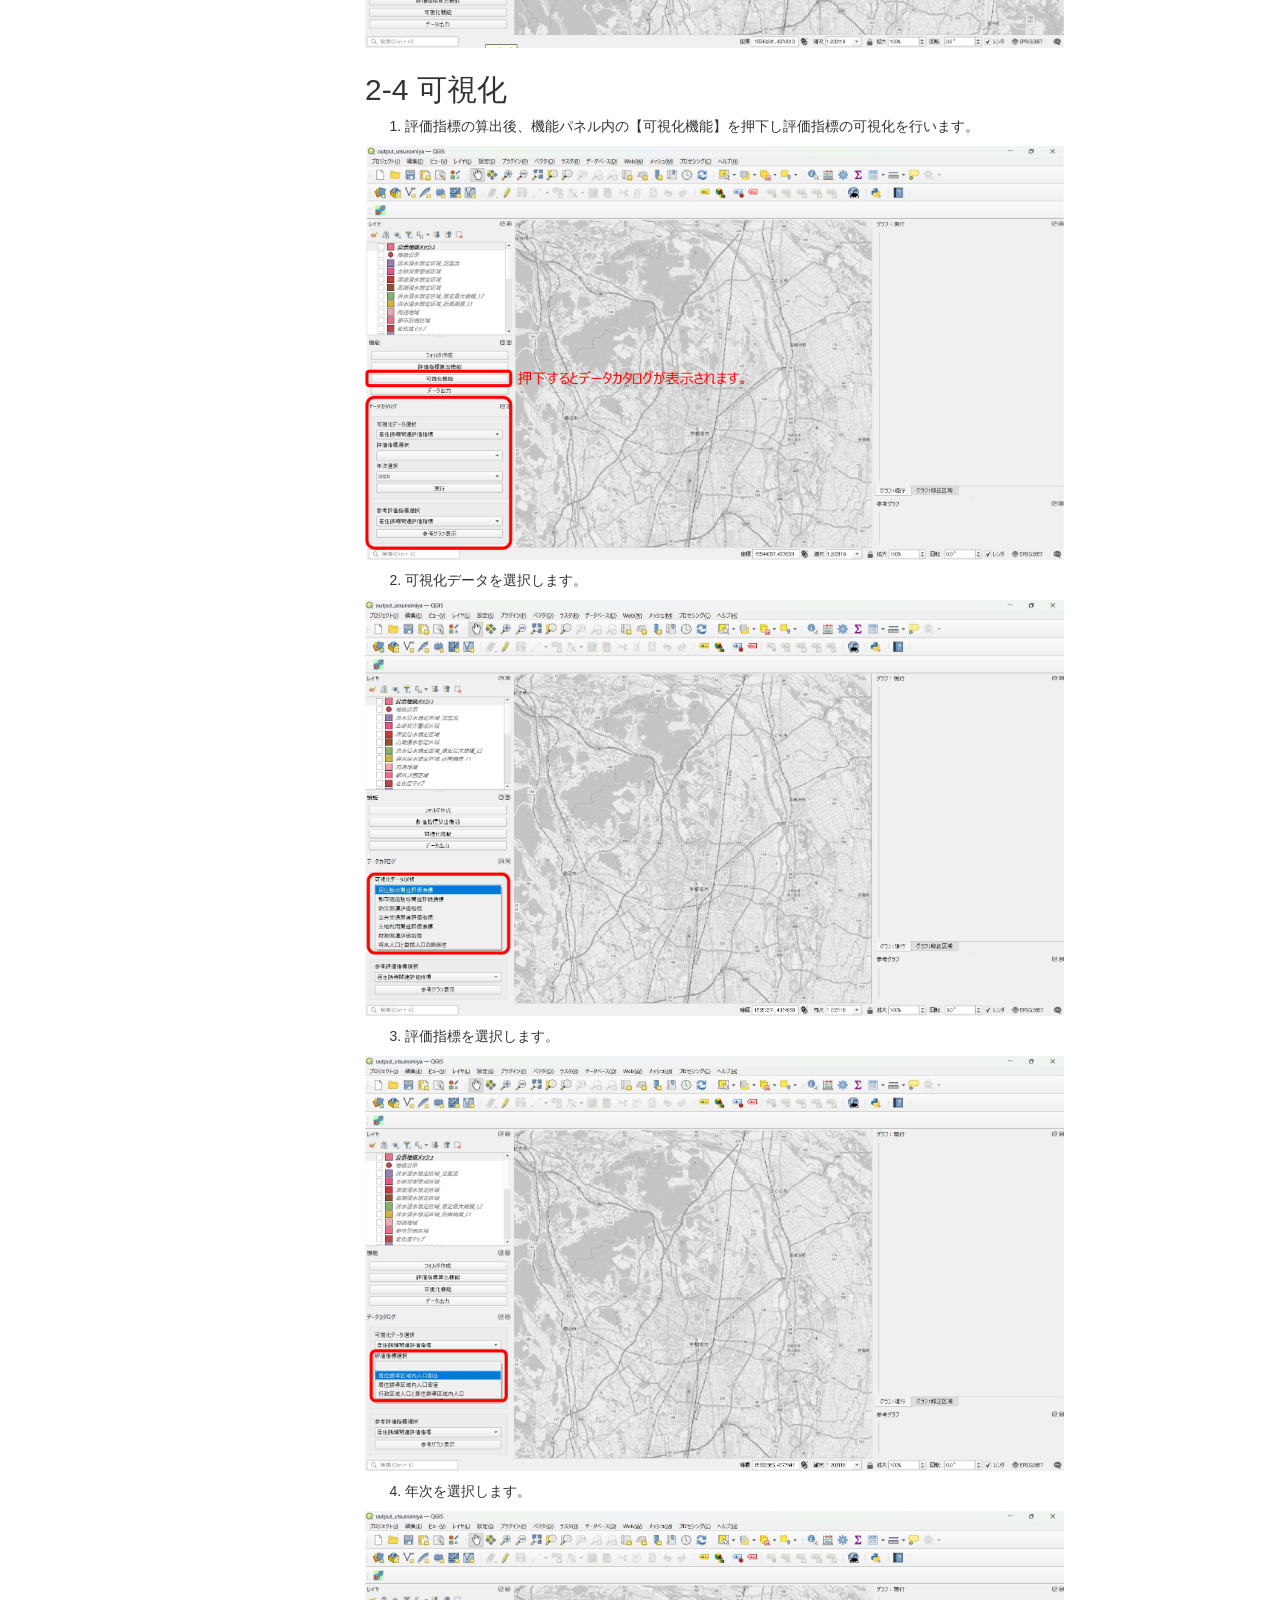
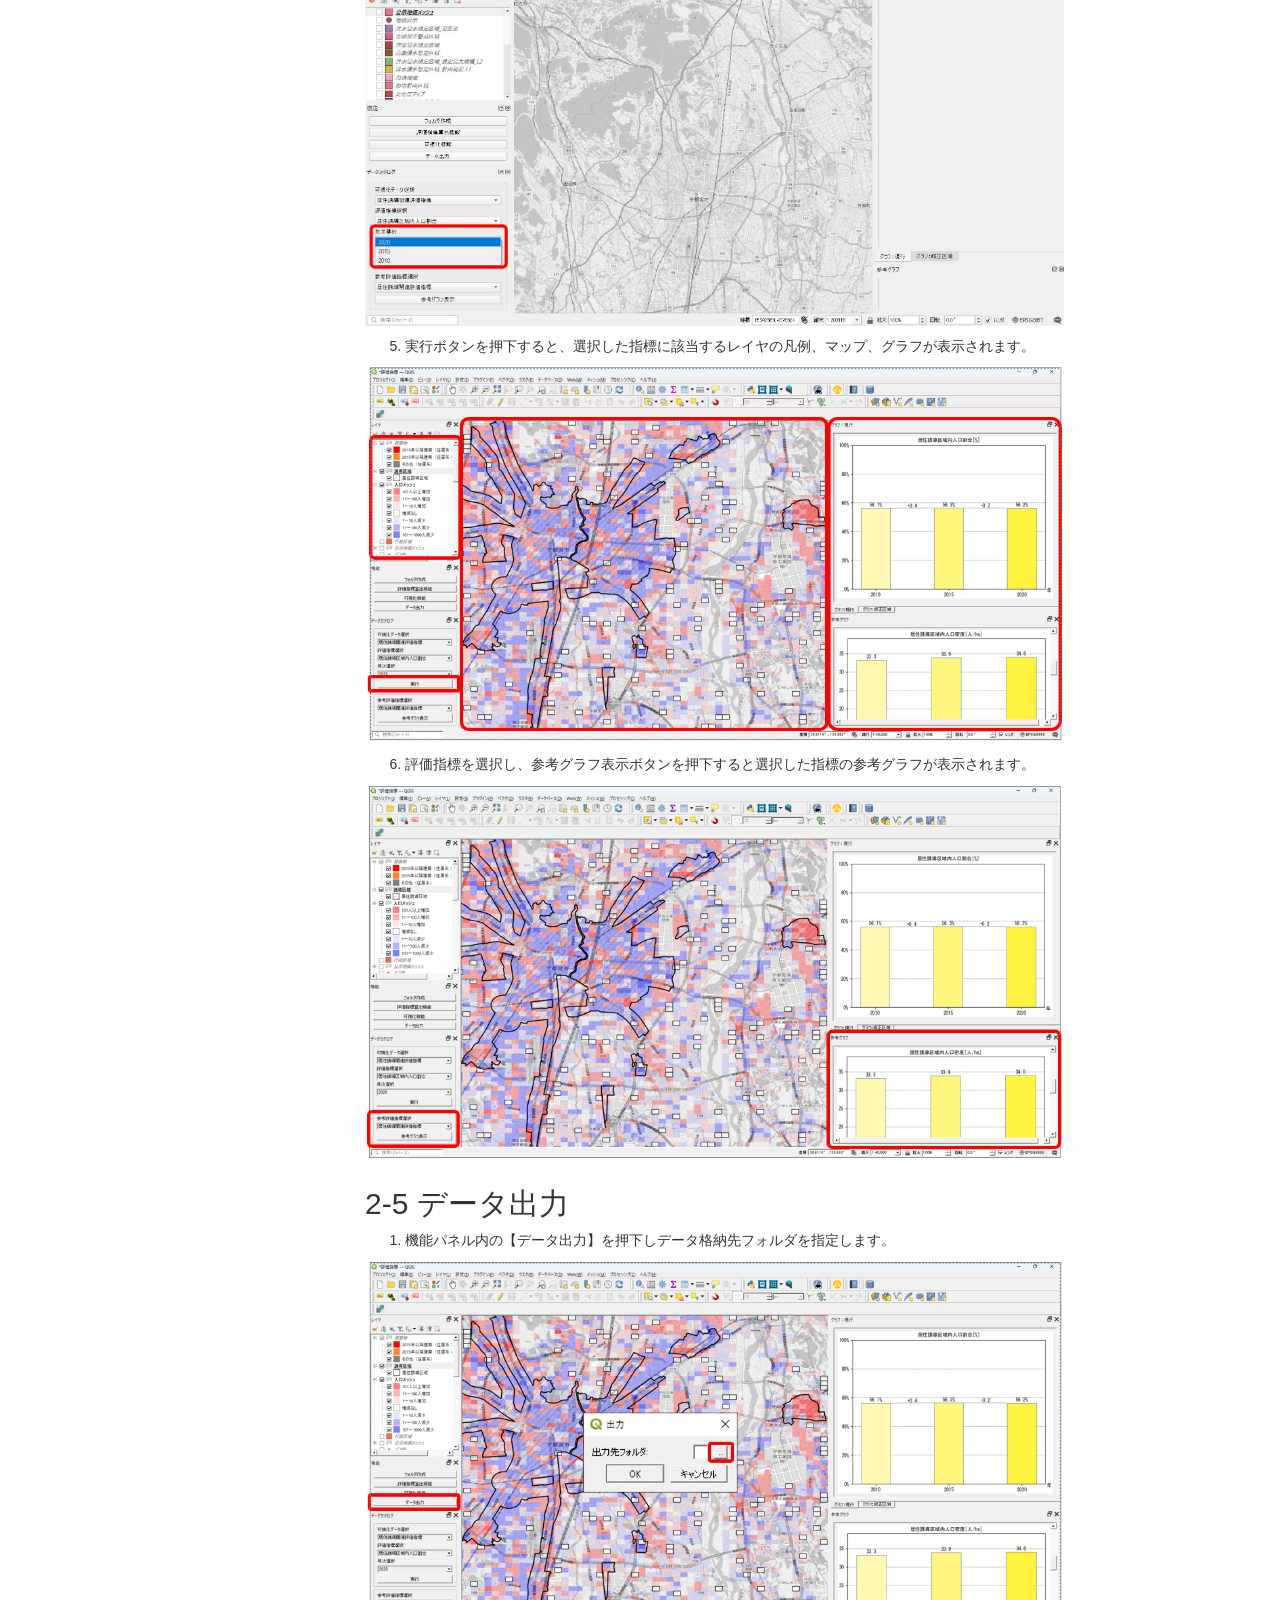
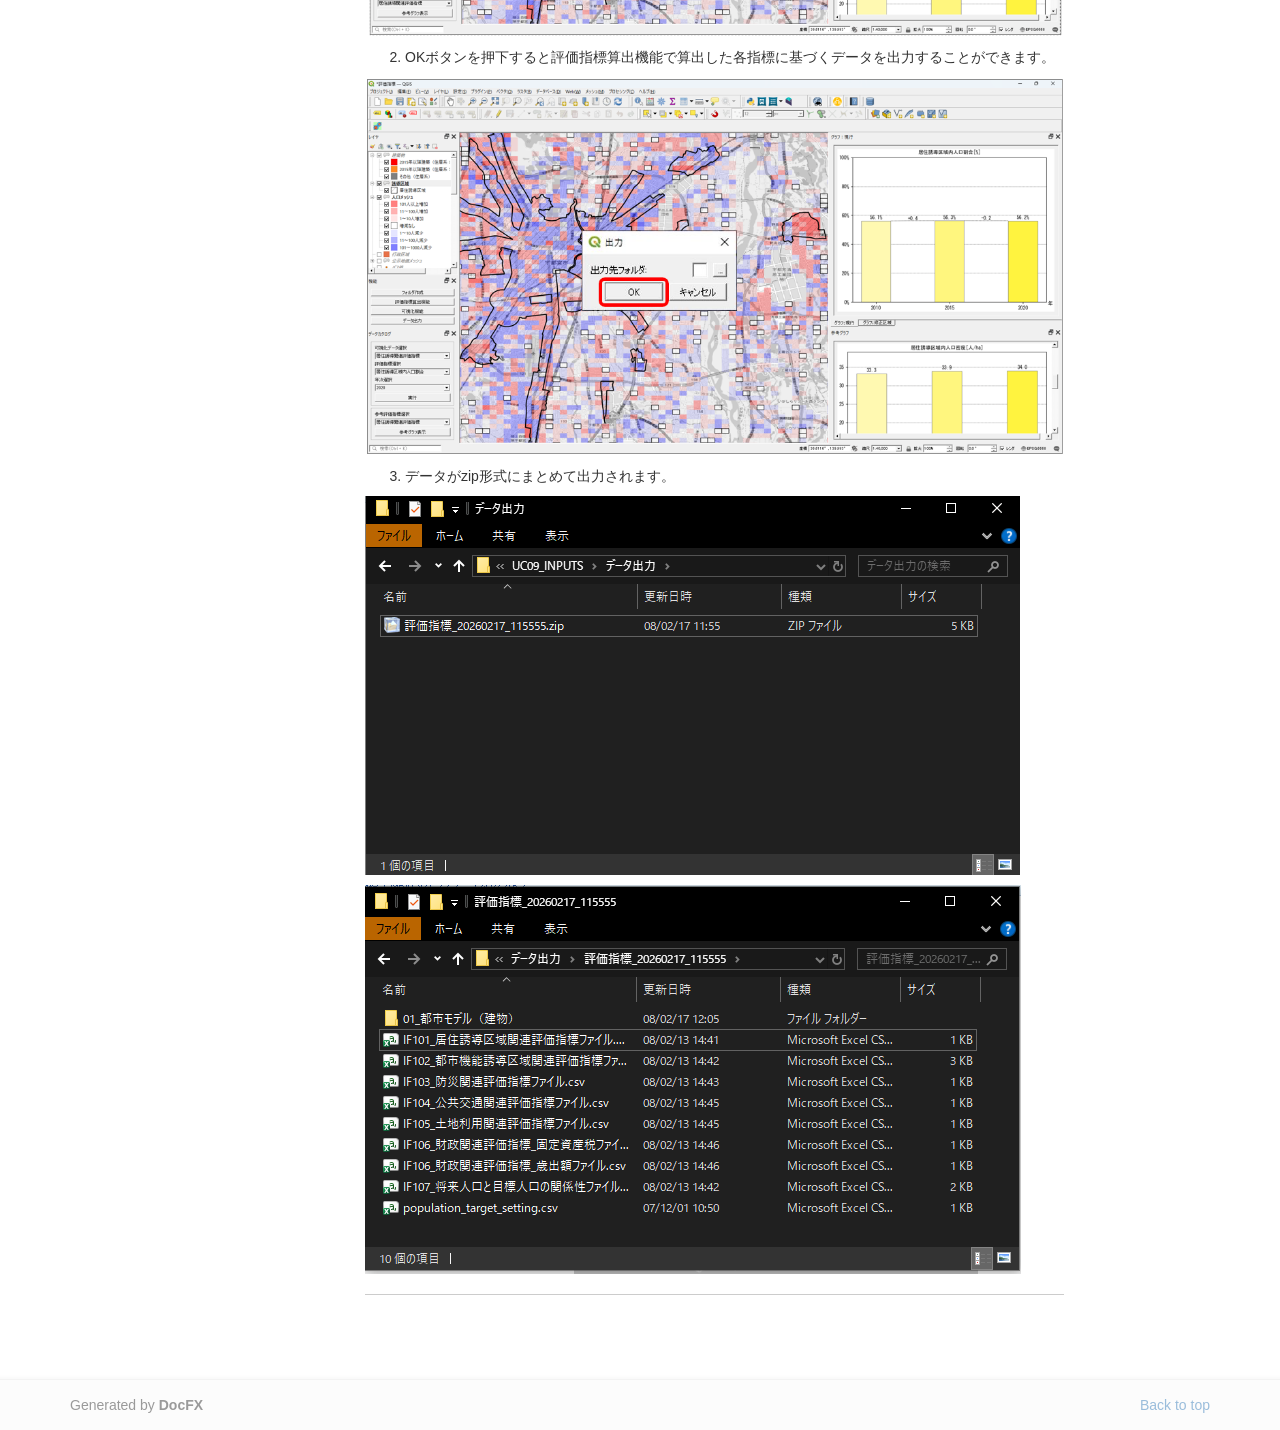
==== commit 8a3db421: "Merge pull request #3 from AeroToyota-Develop/gh-pages マニュアル更新に伴い修正" ====
--- a/manual/userMan.html
+++ b/manual/userMan.html
@@ -89,9 +89,14 @@
 <h1 id="2-使い方">2 使い方</h1>
 <h2 id="2-1-評価指標算出プラグインの起動">2-1 評価指標算出プラグインの起動</h2>
 <ol>
-<li>QGIS画面から、プラグイン &gt; Plateau Statics Visualization Plugin を選択しプラグインを起動します。</li>
+<li>QGIS画面から、プラグイン &gt; Plateau Statics Visualization Plugin を選択しプラグインを起動します。<br>
+または、ツールバー左上に追加されたプラグインのアイコンをクリックしても起動できます。</li>
 </ol>
 <p><img src="../resources/userMan/tutorial_005.png" alt=""></p>
+<ol start="2">
+<li>プラグインが起動したら左下に「機能パネル」が表示されます。</li>
+</ol>
+<p><img src="../resources/userMan/tutorial_005b.png" alt=""></p>
 <h2 id="2-2-フォルダ生成評価指標データ格納">2-2 フォルダ生成・評価指標データ格納</h2>
 <ol>
 <li>機能パネル内の【フォルダ作成】を押下し、インプットデータの格納フォルダを作成します。</li>
@@ -105,6 +110,10 @@
 <li>作成されたフォルダにインプットデータを格納します。</li>
 </ol>
 <p><img src="../resources/userMan/tutorial_008.png" alt=""></p>
+<ol start="4">
+<li>作成されたフォルダ内に作成された「population_target_setting.csv」ファイルをエクセルで開き、「立地適正化計画」で設定されている「目標年次（西暦）」および「目標人口」を入力し、上書き保存します。</li>
+</ol>
+<p><img src="../resources/userMan/tutorial_008b.png" alt=""></p>
 <p>格納するデータの一覧は以下の通りです。</p>
 <table>
 <thead>
